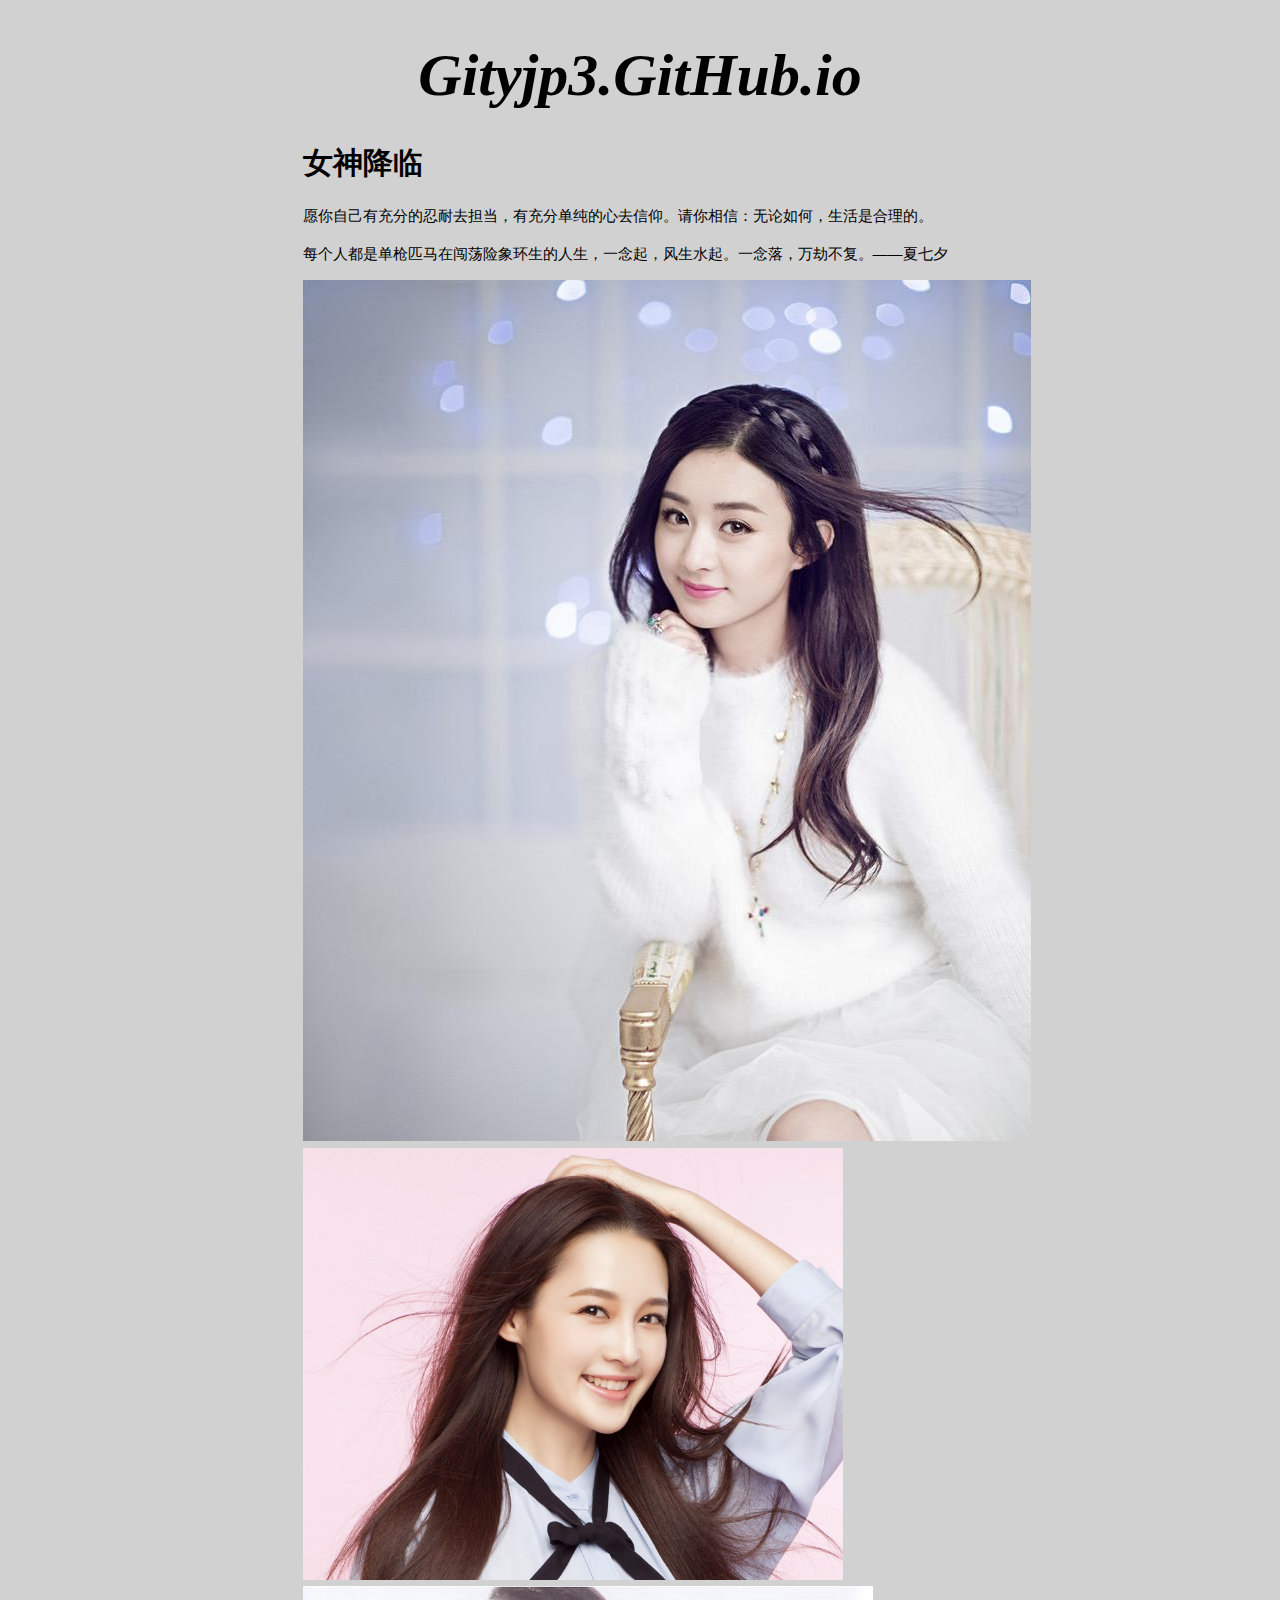
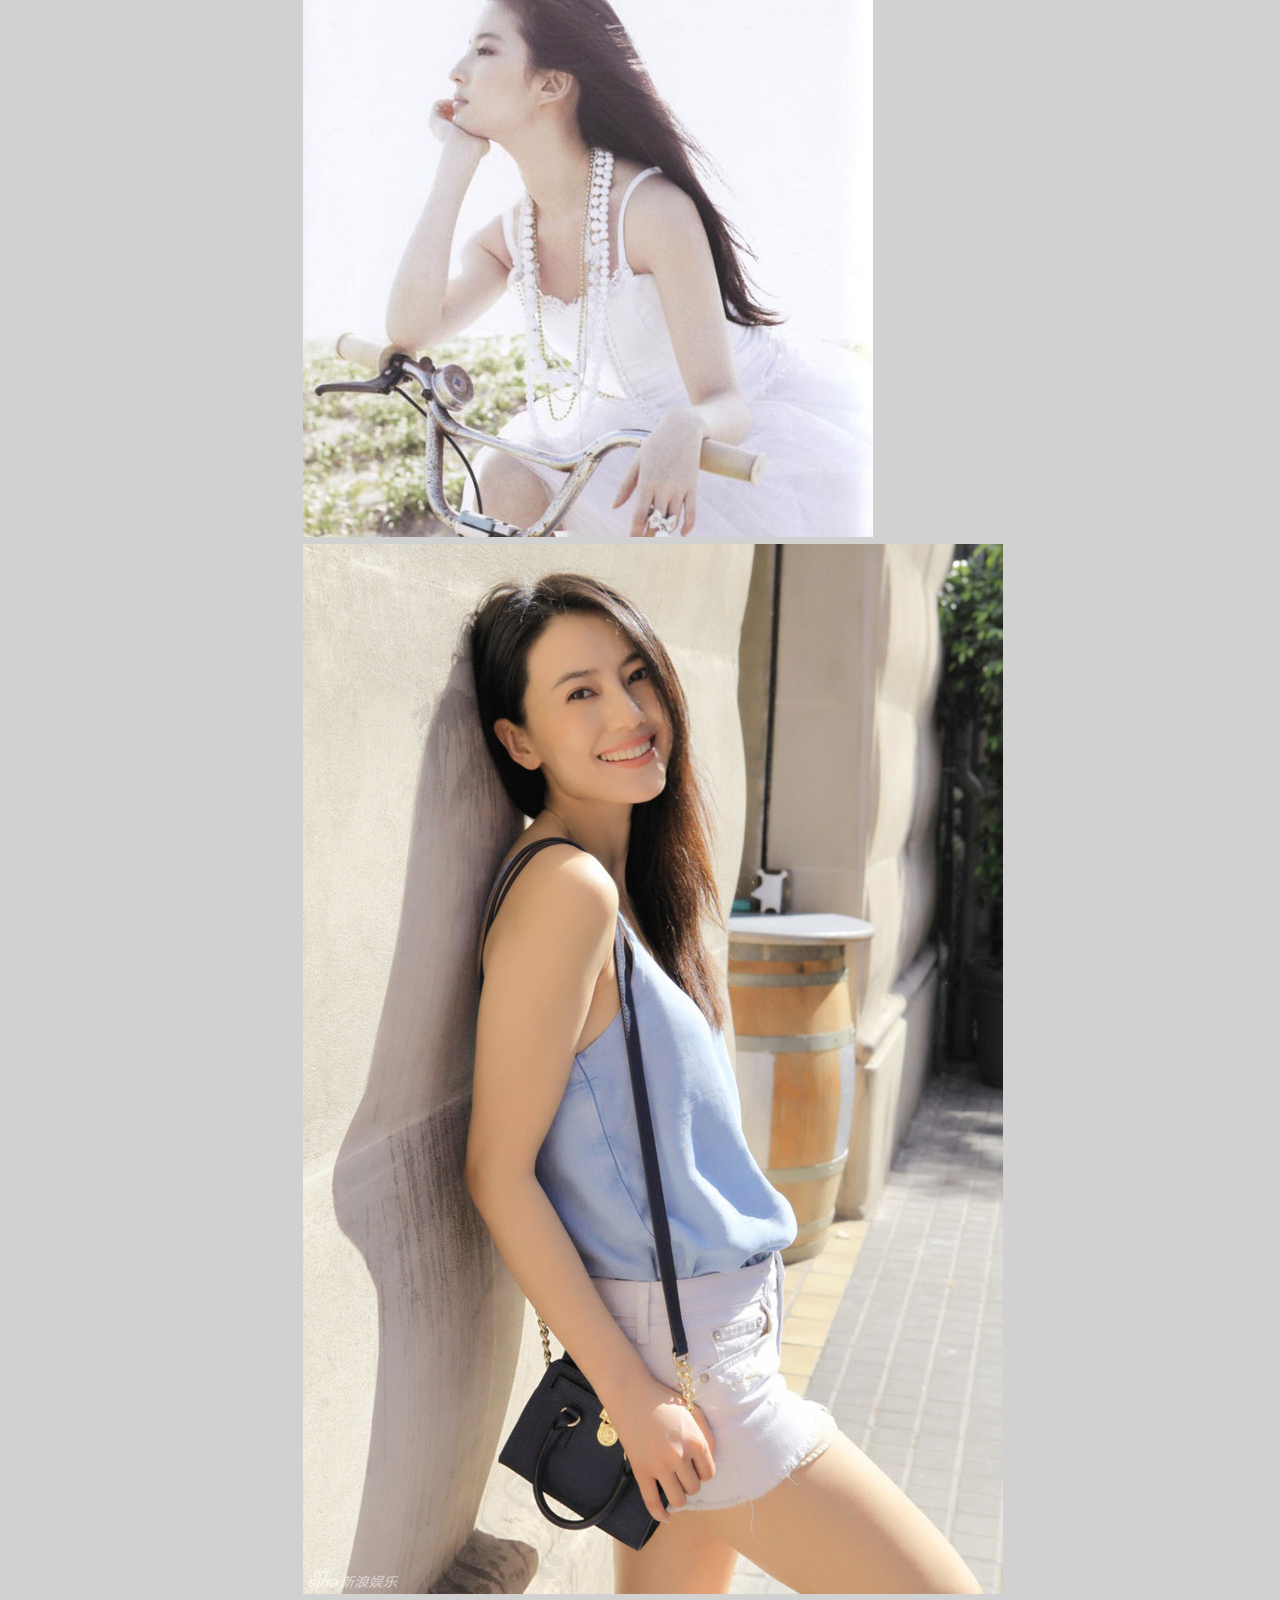
==== index.html @ 1a79d9a4 "index.html" ====
﻿<!doctype html>
<!-- The Time Machine GitHub pages theme was designed and developed by Jon Rohan, on Feb 7, 2012. -->
<!-- Follow him for fun. http://twitter.com/jonrohan. Tail his code on https://github.com/jonrohan -->
<html>
<head>
  <meta charset="utf-8">
  <meta http-equiv="X-UA-Compatible" content="IE=edge,chrome=1">

  <link rel="stylesheet" href="stylesheets/stylesheet.css" media="screen">
  <link rel="stylesheet" href="stylesheets/github-dark.css">
  <script type="text/javascript" src="https://ajax.googleapis.com/ajax/libs/jquery/1.7.1/jquery.min.js"></script>
  <script type="text/javascript" src="javascripts/script.js"></script>

  <title>YLi星光</title>
  <meta name="description" content="this is my first git blog!">

  <meta name="viewport" content="width=device-width,initial-scale=1">

</head>

<body>

  <div class="wrapper">
    <header>
      <h1 class="title">Gityjp3.GitHub.io</h1>
    </header>
    <h1>女神降临</h1>
    <p>愿你自己有充分的忍耐去担当，有充分单纯的心去信仰。请你相信：无论如何，生活是合理的。</p>
      <p>每个人都是单枪匹马在闯荡险象环生的人生，一念起，风生水起。一念落，万劫不复。——夏七夕   </p>
<img src="images/beauty.jpg" alt="" />
<img src="images/beauty1.jpeg" alt="" style="width:80%;height: 80%"/>
<img src="images/beauty2.jpg" alt="" />
<img src="images/beauty3.jpeg" alt="" />
  
</body>
</html>
---- stylesheets/stylesheet.css ----
/*! normalize.css v3.0.0 | MIT License | git.io/normalize */

/**
 * 1. Set default font family to sans-serif.
 * 2. Prevent iOS text size adjust after orientation change, without disabling
 *    user zoom.
 */

html {
  font-family: sans-serif; /* 1 */
  -ms-text-size-adjust: 100%; /* 2 */
  -webkit-text-size-adjust: 100%; /* 2 */
}

/**
 * Remove default margin.
 */

body {
  margin: 0;
}

/* HTML5 display definitions
   ========================================================================== */

/**
 * Correct `block` display not defined for any HTML5 element in IE 8/9.
 * Correct `block` display not defined for `details` or `summary` in IE 10/11 and Firefox.
 * Correct `block` display not defined for `main` in IE 11.
 */

article,
aside,
details,
figcaption,
figure,
footer,
header,
hgroup,
main,
nav,
section,
summary {
  display: block;
}

/**
 * 1. Correct `inline-block` display not defined in IE 8/9.
 * 2. Normalize vertical alignment of `progress` in Chrome, Firefox, and Opera.
 */

audio,
canvas,
progress,
video {
  display: inline-block; /* 1 */
  vertical-align: baseline; /* 2 */
}

/**
 * Prevent modern browsers from displaying `audio` without controls.
 * Remove excess height in iOS 5 devices.
 */

audio:not([controls]) {
  display: none;
  height: 0;
}

/**
 * Address `[hidden]` styling not present in IE 8/9/10.
 * Hide the `template` element in IE 8/9/11, Safari, and Firefox < 22.
 */

[hidden],
template {
  display: none;
}

/* Links
   ========================================================================== */

/**
 * Remove the gray background color from active links in IE 10.
 */

a {
  background: transparent;
}

/**
 * Improve readability when focused and also mouse hovered in all browsers.
 */

a:active,
a:hover {
  outline: 0;
}

/* Text-level semantics
   ========================================================================== */

/**
 * Address styling not present in IE 8/9/10/11, Safari, and Chrome.
 */

abbr[title] {
  border-bottom: 1px dotted;
}

/**
 * Address style set to `bolder` in Firefox 4+, Safari, and Chrome.
 */

b,
strong {
  font-weight: bold;
}

/**
 * Address styling not present in Safari and Chrome.
 */

dfn {
  font-style: italic;
}

/**
 * Address variable `h1` font-size and margin within `section` and `article`
 * contexts in Firefox 4+, Safari, and Chrome.
 */

h1 {
  font-size: 2em;
  margin: 0.67em 0;
}

/**
 * Address styling not present in IE 8/9.
 */

mark {
  background: #ff0;
  color: #000;
}

/**
 * Address inconsistent and variable font size in all browsers.
 */

small {
  font-size: 80%;
}

/**
 * Prevent `sub` and `sup` affecting `line-height` in all browsers.
 */

sub,
sup {
  font-size: 75%;
  line-height: 0;
  position: relative;
  vertical-align: baseline;
}

sup {
  top: -0.5em;
}

sub {
  bottom: -0.25em;
}

/* Embedded content
   ========================================================================== */

/**
 * Remove border when inside `a` element in IE 8/9/10.
 */

img {
  border: 0;
}

/**
 * Correct overflow not hidden in IE 9/10/11.
 */

svg:not(:root) {
  overflow: hidden;
}

/* Grouping content
   ========================================================================== */

/**
 * Address margin not present in IE 8/9 and Safari.
 */

figure {
  margin: 1em 40px;
}

/**
 * Address differences between Firefox and other browsers.
 */

hr {
  -moz-box-sizing: content-box;
  box-sizing: content-box;
  height: 0;
}

/**
 * Contain overflow in all browsers.
 */

pre {
  overflow: auto;
}

/**
 * Address odd `em`-unit font size rendering in all browsers.
 */

code,
kbd,
pre,
samp {
  font-family: monospace, monospace;
  font-size: 1em;
}

/* Forms
   ========================================================================== */

/**
 * Known limitation: by default, Chrome and Safari on OS X allow very limited
 * styling of `select`, unless a `border` property is set.
 */

/**
 * 1. Correct color not being inherited.
 *    Known issue: affects color of disabled elements.
 * 2. Correct font properties not being inherited.
 * 3. Address margins set differently in Firefox 4+, Safari, and Chrome.
 */

button,
input,
optgroup,
select,
textarea {
  color: inherit; /* 1 */
  font: inherit; /* 2 */
  margin: 0; /* 3 */
}

/**
 * Address `overflow` set to `hidden` in IE 8/9/10/11.
 */

button {
  overflow: visible;
}

/**
 * Address inconsistent `text-transform` inheritance for `button` and `select`.
 * All other form control elements do not inherit `text-transform` values.
 * Correct `button` style inheritance in Firefox, IE 8/9/10/11, and Opera.
 * Correct `select` style inheritance in Firefox.
 */

button,
select {
  text-transform: none;
}

/**
 * 1. Avoid the WebKit bug in Android 4.0.* where (2) destroys native `audio`
 *    and `video` controls.
 * 2. Correct inability to style clickable `input` types in iOS.
 * 3. Improve usability and consistency of cursor style between image-type
 *    `input` and others.
 */

button,
html input[type="button"], /* 1 */
input[type="reset"],
input[type="submit"] {
  -webkit-appearance: button; /* 2 */
  cursor: pointer; /* 3 */
}

/**
 * Re-set default cursor for disabled elements.
 */

button[disabled],
html input[disabled] {
  cursor: default;
}

/**
 * Remove inner padding and border in Firefox 4+.
 */

button::-moz-focus-inner,
input::-moz-focus-inner {
  border: 0;
  padding: 0;
}

/**
 * Address Firefox 4+ setting `line-height` on `input` using `!important` in
 * the UA stylesheet.
 */

input {
  line-height: normal;
}

/**
 * It's recommended that you don't attempt to style these elements.
 * Firefox's implementation doesn't respect box-sizing, padding, or width.
 *
 * 1. Address box sizing set to `content-box` in IE 8/9/10.
 * 2. Remove excess padding in IE 8/9/10.
 */

input[type="checkbox"],
input[type="radio"] {
  box-sizing: border-box; /* 1 */
  padding: 0; /* 2 */
}

/**
 * Fix the cursor style for Chrome's increment/decrement buttons. For certain
 * `font-size` values of the `input`, it causes the cursor style of the
 * decrement button to change from `default` to `text`.
 */

input[type="number"]::-webkit-inner-spin-button,
input[type="number"]::-webkit-outer-spin-button {
  height: auto;
}

/**
 * 1. Address `appearance` set to `searchfield` in Safari and Chrome.
 * 2. Address `box-sizing` set to `border-box` in Safari and Chrome
 *    (include `-moz` to future-proof).
 */

input[type="search"] {
  -webkit-appearance: textfield; /* 1 */
  -moz-box-sizing: content-box;
  -webkit-box-sizing: content-box; /* 2 */
  box-sizing: content-box;
}

/**
 * Remove inner padding and search cancel button in Safari and Chrome on OS X.
 * Safari (but not Chrome) clips the cancel button when the search input has
 * padding (and `textfield` appearance).
 */

input[type="search"]::-webkit-search-cancel-button,
input[type="search"]::-webkit-search-decoration {
  -webkit-appearance: none;
}

/**
 * Define consistent border, margin, and padding.
 */

fieldset {
  border: 1px solid #c0c0c0;
  margin: 0 2px;
  padding: 0.35em 0.625em 0.75em;
}

/**
 * 1. Correct `color` not being inherited in IE 8/9/10/11.
 * 2. Remove padding so people aren't caught out if they zero out fieldsets.
 */

legend {
  border: 0; /* 1 */
  padding: 0; /* 2 */
}

/**
 * Remove default vertical scrollbar in IE 8/9/10/11.
 */

textarea {
  overflow: auto;
}

/**
 * Don't inherit the `font-weight` (applied by a rule above).
 * NOTE: the default cannot safely be changed in Chrome and Safari on OS X.
 */

optgroup {
  font-weight: bold;
}

/* Tables
   ========================================================================== */

/**
 * Remove most spacing between table cells.
 */

table {
  border-collapse: collapse;
  border-spacing: 0;
}

td,
th {
  padding: 0;
}


/* Style */

body {
  font-size: 15px;
  font-family: Arial, Arial, Helvetica, sans-serif;
  line-height: 1.5;
  background: #D1D1D1;
}

a {
  color: #63a52a;
  text-decoration: none;
  transition: opacity ease-in-out 0.3s;
  -webkit-transition: opacity ease-in-out 0.3s;  /* Safari <=6.1, Android <= 4.3 */
}

a:hover {
  text-decoration: underline;
  color: #90D355;
}

h1.title {
  margin: 30px 20px 10px;
  font-size: 60px;
  font-weight: bold;
  font-style: italic;
  font-family:Georgia, serif;
  text-align: center;
}

.wrapper {
  width: 675px;
  margin: 0 auto;
}

#container {
  border: 1px solid #2a2a2a;
  background: #ddd url(../images/pattern.png);
  box-shadow: 0 0 5px #b1b1b1;
}

p.tagline {
  padding: 20px 20px 0;
  color: #fff;
  font-size: 17px;
}

#main {
  margin-top: 20px;
  padding: 0 20px 90px;
  background-color: #fff;
}

.download-bar {
  background: #222;
  border: 5px solid #444;
  padding: 10px;
  margin: 0 -35px 20px;
  position: relative;
}

.download-bar .inner {
  overflow: hidden;
}

.download-bar .watch-fork iframe {
  display: block;
  float: left;
  border-right: 1px solid #ddd;
  padding-right: 5px;
}
.download-bar .watch-fork iframe.last {
  border-right: 0 none;
  padding-right: 0;
  padding-left: 5px;
  border-left: 1px solid #fff;
}
.download-bar .watch-fork {
  overflow: hidden;
  float: right;
  background-color: #eee;
  padding: 5px;
  border-radius: 3px;
}

.download-bar .blc {
  border: 10px solid black;
  border-color: transparent transparent black;
  width: 0;
  height: 0;
  display: block;
  position: absolute;
  bottom: -15px;
  left: 0;
  transform: rotate(45deg);
  -ms-transform: rotate(45deg);  /* IE9 */
  -webkit-transform: rotate(45deg); /* 2014 current */
}

.download-bar .trc {
  border: 10px solid black;
  border-color:  black transparent transparent;
  width: 0;
  height: 0;
  display: block;
  position: absolute;
  top: -15px;
  right: 0;
  transform: rotate(45deg);
  -ms-transform: rotate(45deg);  /* IE9 */
  -webkit-transform: rotate(45deg); /* 2014 current */
}

.download-bar .avatar {
  border: 1px solid black;
  display: block;
  padding: 4px;
  float: left;
}

.download-bar .avatar img {
  display: block;
}

.download-bar a.code {
  background: transparent url(../images/code.png) no-repeat 0 2px;
  padding-left: 35px;
  margin-top: 8px;
  display: block;
  float: left;
  text-indent: 0;
  width: auto;
  height: auto;
  opacity: 1;
  filter:alpha(opacity=100);  /* IE 5-7 */
}

.current-section {
  position: fixed;
  top: 0;
  left: 50%;
  width: 693px;
  margin-left: -352px;
  background: #222;
  border: 5px solid #444;
  color: #fff;
  opacity: 0;
  visibility: hidden;
  transition: opacity ease-in-out 0.3s;
  -webkit-transition: opacity ease-in-out 0.3s;  /* Safari <=6.1, Android <= 4.3 */
}

.current-section p {
  padding: 5px 27px;
  font-size: 24px;
  font-weight: bold;
}

.current-section a {
  float: right;
  text-indent: -10000px;
  background: transparent url(../images/top.png) no-repeat 0 0;
  width: 20px;
  height: 20px;
  opacity: 0.8;
  margin-right: 12px;
  margin-top: 12px;
  opacity: 0.8;
  filter:alpha(opacity=80);  /* IE 5-7 */
  transition: opacity ease-in-out 0.3s;
  -webkit-transition: opacity ease-in-out 0.3s;  /* Safari <=6.1, Android <= 4.3 */
}

.current-section a:hover {
  opacity: 1;
  filter:alpha(opacity=100);  /* IE 5-7 */
}

.current-section a.zip {
  margin-right: 8px;
}

a.zip,
a.zip span {
  background: transparent url(../images/zip.png) no-repeat 0 0;
  width: 30px;
  height: 21px;
  display: inline-block;
  text-indent: -10000px;
  opacity: 0.8;
  filter:alpha(opacity=80);  /* IE 5-7 */
  transition: opacity ease-in-out 0.3s;
  -webkit-transition: opacity ease-in-out 0.3s;  /* Safari <=6.1, Android <= 4.3 */
}

a.tar,
a.tar span {
  background: transparent url(../images/tar.png) no-repeat 0 0;
  width: 30px;
  height: 21px;
  display: inline-block;
  text-indent: -10000px;
  opacity: 0.8;
  filter:alpha(opacity=80);  /* IE 5-7 */
  transition: opacity ease-in-out 0.3s;
  -webkit-transition: opacity ease-in-out 0.3s;  /* Safari <=6.1, Android <= 4.3 */
}

a.code {
  background: transparent url(../images/code.png) no-repeat 0 2px;
  width: 30px;
  height: 21px;
  display: block;
  display: inline-block;
  text-indent: -10000px;
  opacity: 0.8;
  filter:alpha(opacity=80);  /* IE 5-7 */
  transition: opacity ease-in-out 0.3s;
  -webkit-transition: opacity ease-in-out 0.3s;  /* Safari <=6.1, Android <= 4.3 */
}

a.zip:hover,
a.tar:hover,
a.code:hover {
  opacity: 1;
  filter:alpha(opacity=100);
}

a.download-button {
  border: 1px solid black;
  border-radius: 3px;
  display: inline-block;
  text-indent: 0!important;
  width: auto;
  float: right;
  background: #999; /* for non-css3 browsers */
  filter: progid:DXImageTransform.Microsoft.gradient(startColorstr='#37ADD4', endColorstr='#1B657E'); /* IE <= 9 */
  background: -webkit-gradient(linear, left top, left bottom, from(#37ADD4), to(#1B657E)); /* ancient webkit browsers */
  background: -webkit-linear-gradient(top,  #37ADD4,  #1B657E);  /* Safari <=6.1, Android <= 4.3 */
  background: linear-gradient(to bottom,  #37ADD4,  #1B657E);
  height: auto;
  margin-left: 10px;
}

a.download-button span {
  background-position: 10px 5px;
  width: auto;
  height: auto;
  padding: 5px 10px;
  padding-left: 45px;
  display: inline-block;
  text-indent: 0!important;
  color: #fff;
}

footer {
  margin-bottom: 60px;
  padding-bottom: 60px;
}

footer .owner {
  background: #222;
  border: 5px solid #444;
  padding: 5px 15px;
  margin: -67px -10px 35px;
  color: #d6d6d6;
}

footer .creds small {
  float: right;
  font-size: 10px;
  text-align: right;
  margin-left: 15px;
}

footer .owner .avatar {
  background-color: #666;
  display: block;
  margin: -19px 10px 0 0;
  width: 60px;
  float: left;
}

footer .owner img {
  display: block;
  border: 1px solid #2a2a2a;
  margin: 5px;
}

footer .owner p {
  font-family:Georgia, serif;
}

footer .owner p a {
  font-size: 16px;
  font-style: italic;
}

/* Markdown */
.markdown-body h1,
.markdown-body h2,
.markdown-body h3,
.markdown-body h4,
.markdown-body h5,
.markdown-body h6,
.markdown-body p,
.markdown-body pre,
.markdown-body ul,
.markdown-body ol,
.markdown-body dl,
.markdown-body table,
.markdown-body blockquote {
  margin-bottom: 20px;
}

.markdown-body h1,
.markdown-body h2,
.markdown-body h3,
.markdown-body h4,
.markdown-body h5,
.markdown-body h6 {
  font-weight: bold;
}

.markdown-body h1 {
  font-size: 28px;
}

.markdown-body h2 {
  font-size: 24px;
  color: #557398;
}

.markdown-body h3 {
  font-size: 20px;
}

.markdown-body h4 {
  font-size: 18px;
}

.markdown-body h5 {
  font-size: 16px;
}

.markdown-body pre {
  padding: 10px 70px 10px 0;
  margin-left: -20px;
  margin-right: -20px;
  font-family: 'Monaco', 'Lucida Console', monospace;
  font-size: 13px;
  line-height: 20px;
  box-shadow: inset 0 0 5px #000;
  word-wrap: break-word;
  background-color:#3b3b3b;
  color: #d6d6d6;
}

.markdown-body pre.lines {
  font-size: 12px;
  margin:0 10px 0 -20px;
  padding: 10px;
  float:  left;
  display: block;
  text-align: right;
  box-shadow: none;
  background-color:#2a2a2a;
  color: #d6d6d6;
}

.markdown-body ul,
.markdown-body ol {
  padding-left: 30px;
}

.markdown-body ul {
  list-style-type: disc;
}

.markdown-body ol {
  list-style-type: decimal;
}

.markdown-body li,
.markdown-body li p,
.markdown-body dd,
.markdown-body dd p {
  margin-bottom: 10px;
}

.markdown-body li pre,
.markdown-body li pre.lines,
.markdown-body dd pre,
.markdown-body dd pre.lines {
  margin-left: -35px;
}

.markdown-body dt {
  font-weight: bold;
  font-style: italic;
}

.markdown-body dd {
  margin-left: 15px;
}

.markdown-body table {
  width: 673px;
  margin-left: -20px;
  margin-right: -20px;
}

.markdown-body tbody {
  border-top: 2px solid #557398;
  border-bottom: 2px solid #557398;
  background-color: #EBEFF4;
}

.markdown-body table td * {
  margin: 0;
}

.markdown-body td {
  border-right: 1px solid #557398;
  border-bottom: 1px solid #557398;
  padding: 5px;
}

.markdown-body td:first-child,
.markdown-body th:first-child {
  width: 30%;
  padding-left: 20px;
}

.markdown-body td:last-child {
  border-right: 0 none;
}

.markdown-body th {
  font-size: 18px;
  font-weight: bold;
  text-align: left;
  padding: 5px;
}

.markdown-body tt {
  background-color:#3b3b3b;
  color: #d6d6d6;
  padding: 2px 3px;
}

.markdown-body blockquote {
  font-style: italic;
  font-family:Georgia, serif;
  font-size: 17px;
  border-top: 3px solid #333;
  border-bottom: 3px solid #333;
  padding: 10px 20px;
  padding-left: 50px;
}

.markdown-body blockquote:before {
  font-style: italic;
  font-family: Georgia, serif;
  font-size: 90px;
  height: 90px;
  margin-left: -60px;
  margin-top: -25px;
  content: "‟";
  display: block;
  float: left;
}

.markdown-body img {
  max-width: 100%;
  box-sizing: border-box;
}

.highlight  { background: #ffffff; }
.highlight .c { color: #999988; font-style: italic } /* Comment */
.highlight .err { color: #a61717; background-color: #e3d2d2 } /* Error */
.highlight .k { font-weight: bold } /* Keyword */
.highlight .o { font-weight: bold } /* Operator */
.highlight .cm { color: #999988; font-style: italic } /* Comment.Multiline */
.highlight .cp { color: #999999; font-weight: bold } /* Comment.Preproc */
.highlight .c1 { color: #999988; font-style: italic } /* Comment.Single */
.highlight .cs { color: #999999; font-weight: bold; font-style: italic } /* Comment.Special */
.highlight .gd { color: #000000; background-color: #ffdddd } /* Generic.Deleted */
.highlight .gd .x { color: #000000; background-color: #ffaaaa } /* Generic.Deleted.Specific */
.highlight .ge { font-style: italic } /* Generic.Emph */
.highlight .gr { color: #aa0000 } /* Generic.Error */
.highlight .gh { color: #999999 } /* Generic.Heading */
.highlight .gi { color: #000000; background-color: #ddffdd } /* Generic.Inserted */
.highlight .gi .x { color: #000000; background-color: #aaffaa } /* Generic.Inserted.Specific */
.highlight .go { color: #888888 } /* Generic.Output */
.highlight .gp { color: #555555 } /* Generic.Prompt */
.highlight .gs { font-weight: bold } /* Generic.Strong */
.highlight .gu { color: #800080; font-weight: bold; } /* Generic.Subheading */
.highlight .gt { color: #aa0000 } /* Generic.Traceback */
.highlight .kc { font-weight: bold } /* Keyword.Constant */
.highlight .kd { font-weight: bold } /* Keyword.Declaration */
.highlight .kn { font-weight: bold } /* Keyword.Namespace */
.highlight .kp { font-weight: bold } /* Keyword.Pseudo */
.highlight .kr { font-weight: bold } /* Keyword.Reserved */
.highlight .kt { color: #445588; font-weight: bold } /* Keyword.Type */
.highlight .m { color: #009999 } /* Literal.Number */
.highlight .s { color: #d14 } /* Literal.String */
.highlight .na { color: #008080 } /* Name.Attribute */
.highlight .nb { color: #0086B3 } /* Name.Builtin */
.highlight .nc { color: #445588; font-weight: bold } /* Name.Class */
.highlight .no { color: #008080 } /* Name.Constant */
.highlight .ni { color: #800080 } /* Name.Entity */
.highlight .ne { color: #990000; font-weight: bold } /* Name.Exception */
.highlight .nf { color: #990000; font-weight: bold } /* Name.Function */
.highlight .nn { color: #555555 } /* Name.Namespace */
.highlight .nt { color: #000080 } /* Name.Tag */
.highlight .nv { color: #008080 } /* Name.Variable */
.highlight .ow { font-weight: bold } /* Operator.Word */
.highlight .w { color: #bbbbbb } /* Text.Whitespace */
.highlight .mf { color: #009999 } /* Literal.Number.Float */
.highlight .mh { color: #009999 } /* Literal.Number.Hex */
.highlight .mi { color: #009999 } /* Literal.Number.Integer */
.highlight .mo { color: #009999 } /* Literal.Number.Oct */
.highlight .sb { color: #d14 } /* Literal.String.Backtick */
.highlight .sc { color: #d14 } /* Literal.String.Char */
.highlight .sd { color: #d14 } /* Literal.String.Doc */
.highlight .s2 { color: #d14 } /* Literal.String.Double */
.highlight .se { color: #d14 } /* Literal.String.Escape */
.highlight .sh { color: #d14 } /* Literal.String.Heredoc */
.highlight .si { color: #d14 } /* Literal.String.Interpol */
.highlight .sx { color: #d14 } /* Literal.String.Other */
.highlight .sr { color: #009926 } /* Literal.String.Regex */
.highlight .s1 { color: #d14 } /* Literal.String.Single */
.highlight .ss { color: #990073 } /* Literal.String.Symbol */
.highlight .bp { color: #999999 } /* Name.Builtin.Pseudo */
.highlight .vc { color: #008080 } /* Name.Variable.Class */
.highlight .vg { color: #008080 } /* Name.Variable.Global */
.highlight .vi { color: #008080 } /* Name.Variable.Instance */
.highlight .il { color: #009999 } /* Literal.Number.Integer.Long */
---- stylesheets/github-dark.css ----
/*
The MIT License (MIT)

Copyright (c) 2016 GitHub, Inc.

Permission is hereby granted, free of charge, to any person obtaining a copy
of this software and associated documentation files (the "Software"), to deal
in the Software without restriction, including without limitation the rights
to use, copy, modify, merge, publish, distribute, sublicense, and/or sell
copies of the Software, and to permit persons to whom the Software is
furnished to do so, subject to the following conditions:

The above copyright notice and this permission notice shall be included in all
copies or substantial portions of the Software.

THE SOFTWARE IS PROVIDED "AS IS", WITHOUT WARRANTY OF ANY KIND, EXPRESS OR
IMPLIED, INCLUDING BUT NOT LIMITED TO THE WARRANTIES OF MERCHANTABILITY,
FITNESS FOR A PARTICULAR PURPOSE AND NONINFRINGEMENT. IN NO EVENT SHALL THE
AUTHORS OR COPYRIGHT HOLDERS BE LIABLE FOR ANY CLAIM, DAMAGES OR OTHER
LIABILITY, WHETHER IN AN ACTION OF CONTRACT, TORT OR OTHERWISE, ARISING FROM,
OUT OF OR IN CONNECTION WITH THE SOFTWARE OR THE USE OR OTHER DEALINGS IN THE
SOFTWARE.

*/

.pl-c /* comment */ {
  color: #969896;
}

.pl-c1 /* constant, variable.other.constant, support, meta.property-name, support.constant, support.variable, meta.module-reference, markup.raw, meta.diff.header */,
.pl-s .pl-v /* string variable */ {
  color: #0099cd;
}

.pl-e /* entity */,
.pl-en /* entity.name */ {
  color: #9774cb;
}

.pl-smi /* variable.parameter.function, storage.modifier.package, storage.modifier.import, storage.type.java, variable.other */,
.pl-s .pl-s1 /* string source */ {
  color: #ddd;
}

.pl-ent /* entity.name.tag */ {
  color: #7bcc72;
}

.pl-k /* keyword, storage, storage.type */ {
  color: #cc2372;
}

.pl-s /* string */,
.pl-pds /* punctuation.definition.string, string.regexp.character-class */,
.pl-s .pl-pse .pl-s1 /* string punctuation.section.embedded source */,
.pl-sr /* string.regexp */,
.pl-sr .pl-cce /* string.regexp constant.character.escape */,
.pl-sr .pl-sre /* string.regexp source.ruby.embedded */,
.pl-sr .pl-sra /* string.regexp string.regexp.arbitrary-repitition */ {
  color: #3c66e2;
}

.pl-v /* variable */ {
  color: #fb8764;
}

.pl-id /* invalid.deprecated */ {
  color: #e63525;
}

.pl-ii /* invalid.illegal */ {
  color: #f8f8f8;
  background-color: #e63525;
}

.pl-sr .pl-cce /* string.regexp constant.character.escape */ {
  font-weight: bold;
  color: #7bcc72;
}

.pl-ml /* markup.list */ {
  color: #c26b2b;
}

.pl-mh /* markup.heading */,
.pl-mh .pl-en /* markup.heading entity.name */,
.pl-ms /* meta.separator */ {
  font-weight: bold;
  color: #264ec5;
}

.pl-mq /* markup.quote */ {
  color: #00acac;
}

.pl-mi /* markup.italic */ {
  font-style: italic;
  color: #ddd;
}

.pl-mb /* markup.bold */ {
  font-weight: bold;
  color: #ddd;
}

.pl-md /* markup.deleted, meta.diff.header.from-file */ {
  color: #bd2c00;
  background-color: #ffecec;
}

.pl-mi1 /* markup.inserted, meta.diff.header.to-file */ {
  color: #55a532;
  background-color: #eaffea;
}

.pl-mdr /* meta.diff.range */ {
  font-weight: bold;
  color: #9774cb;
}

.pl-mo /* meta.output */ {
  color: #264ec5;
}
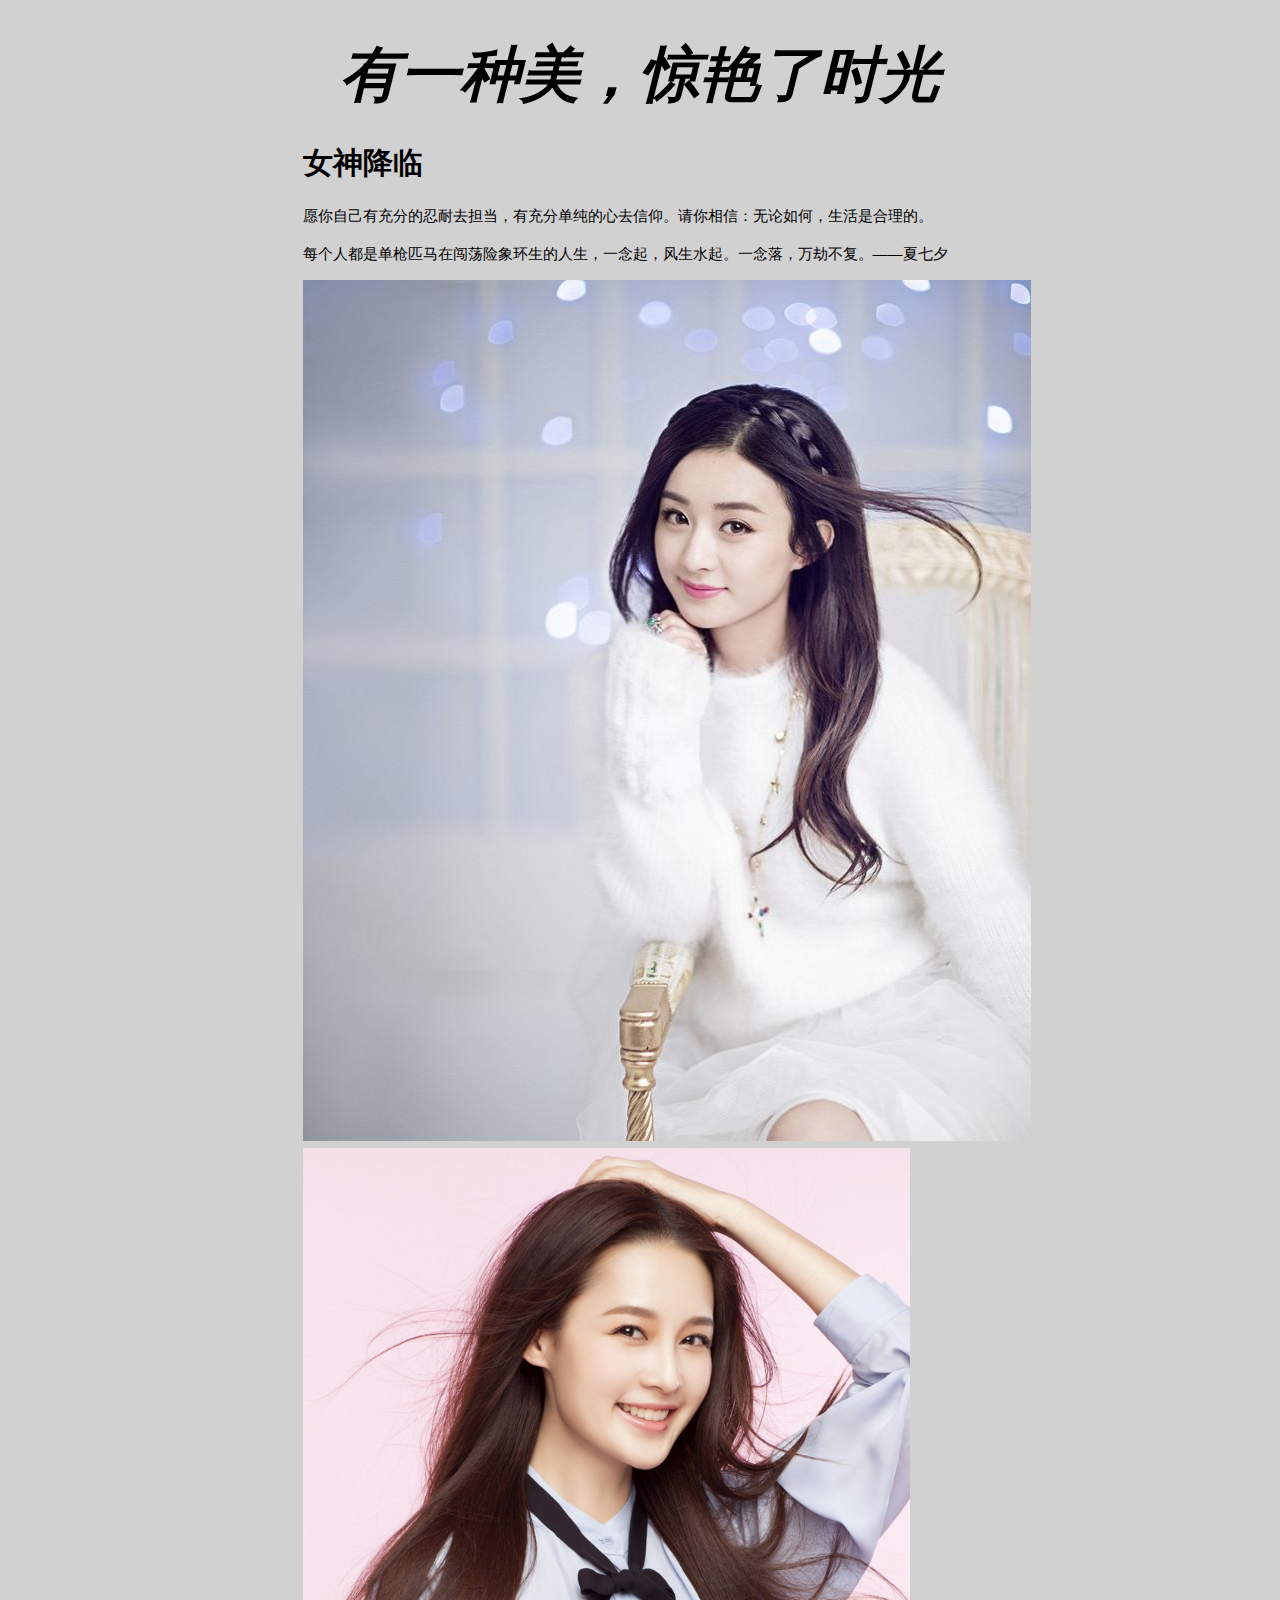
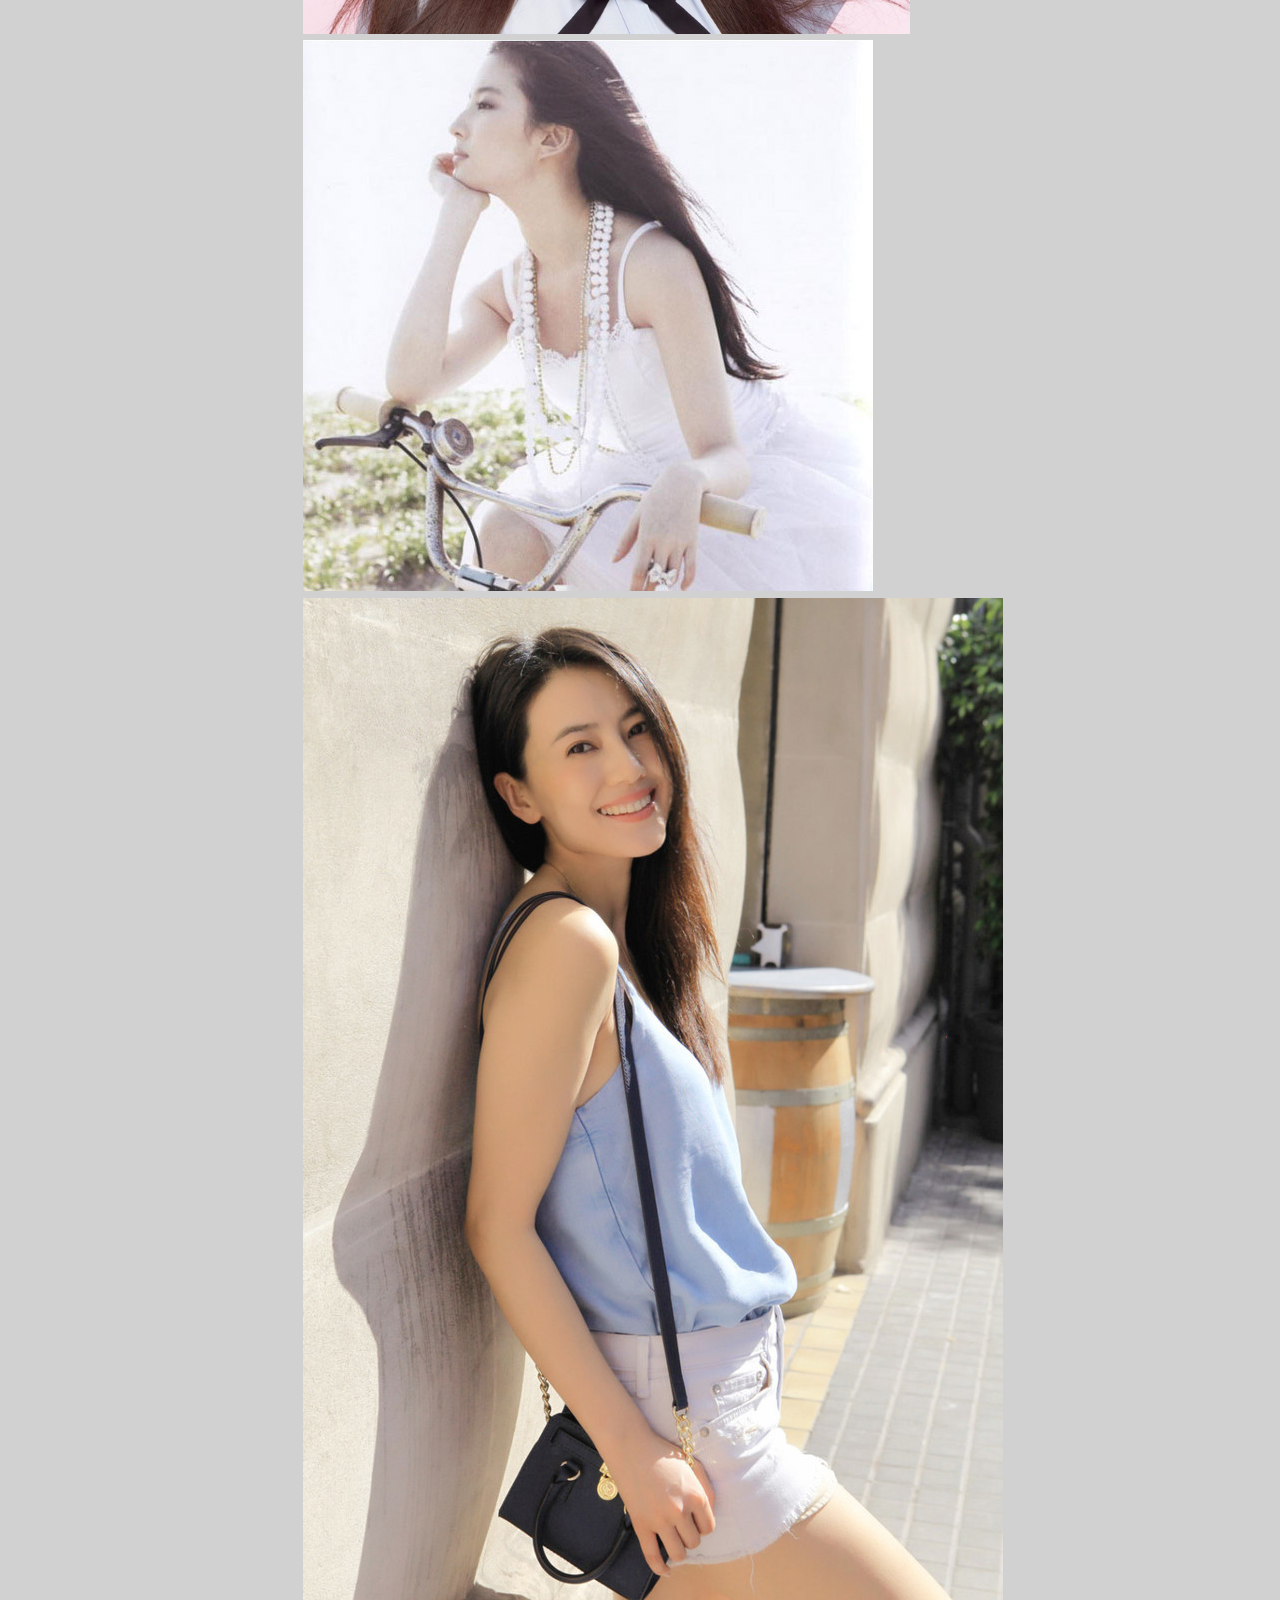
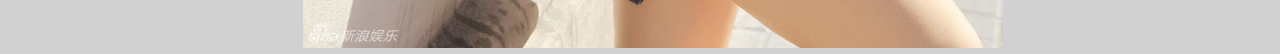
==== commit 475fb846: "index.html" ====
--- a/index.html
+++ b/index.html
@@ -22,13 +22,13 @@
 
   <div class="wrapper">
     <header>
-      <h1 class="title">Gityjp3.GitHub.io</h1>
+      <h1 class="title">有一种美，惊艳了时光</h1>
     </header>
     <h1>女神降临</h1>
     <p>愿你自己有充分的忍耐去担当，有充分单纯的心去信仰。请你相信：无论如何，生活是合理的。</p>
       <p>每个人都是单枪匹马在闯荡险象环生的人生，一念起，风生水起。一念落，万劫不复。——夏七夕   </p>
 <img src="images/beauty.jpg" alt="" />
-<img src="images/beauty1.jpeg" alt="" style="width:80%;height: 80%"/>
+<img src="images/beauty1.jpeg" alt="" style="width:90%;height: 90%"/>
 <img src="images/beauty2.jpg" alt="" />
 <img src="images/beauty3.jpeg" alt="" />
   
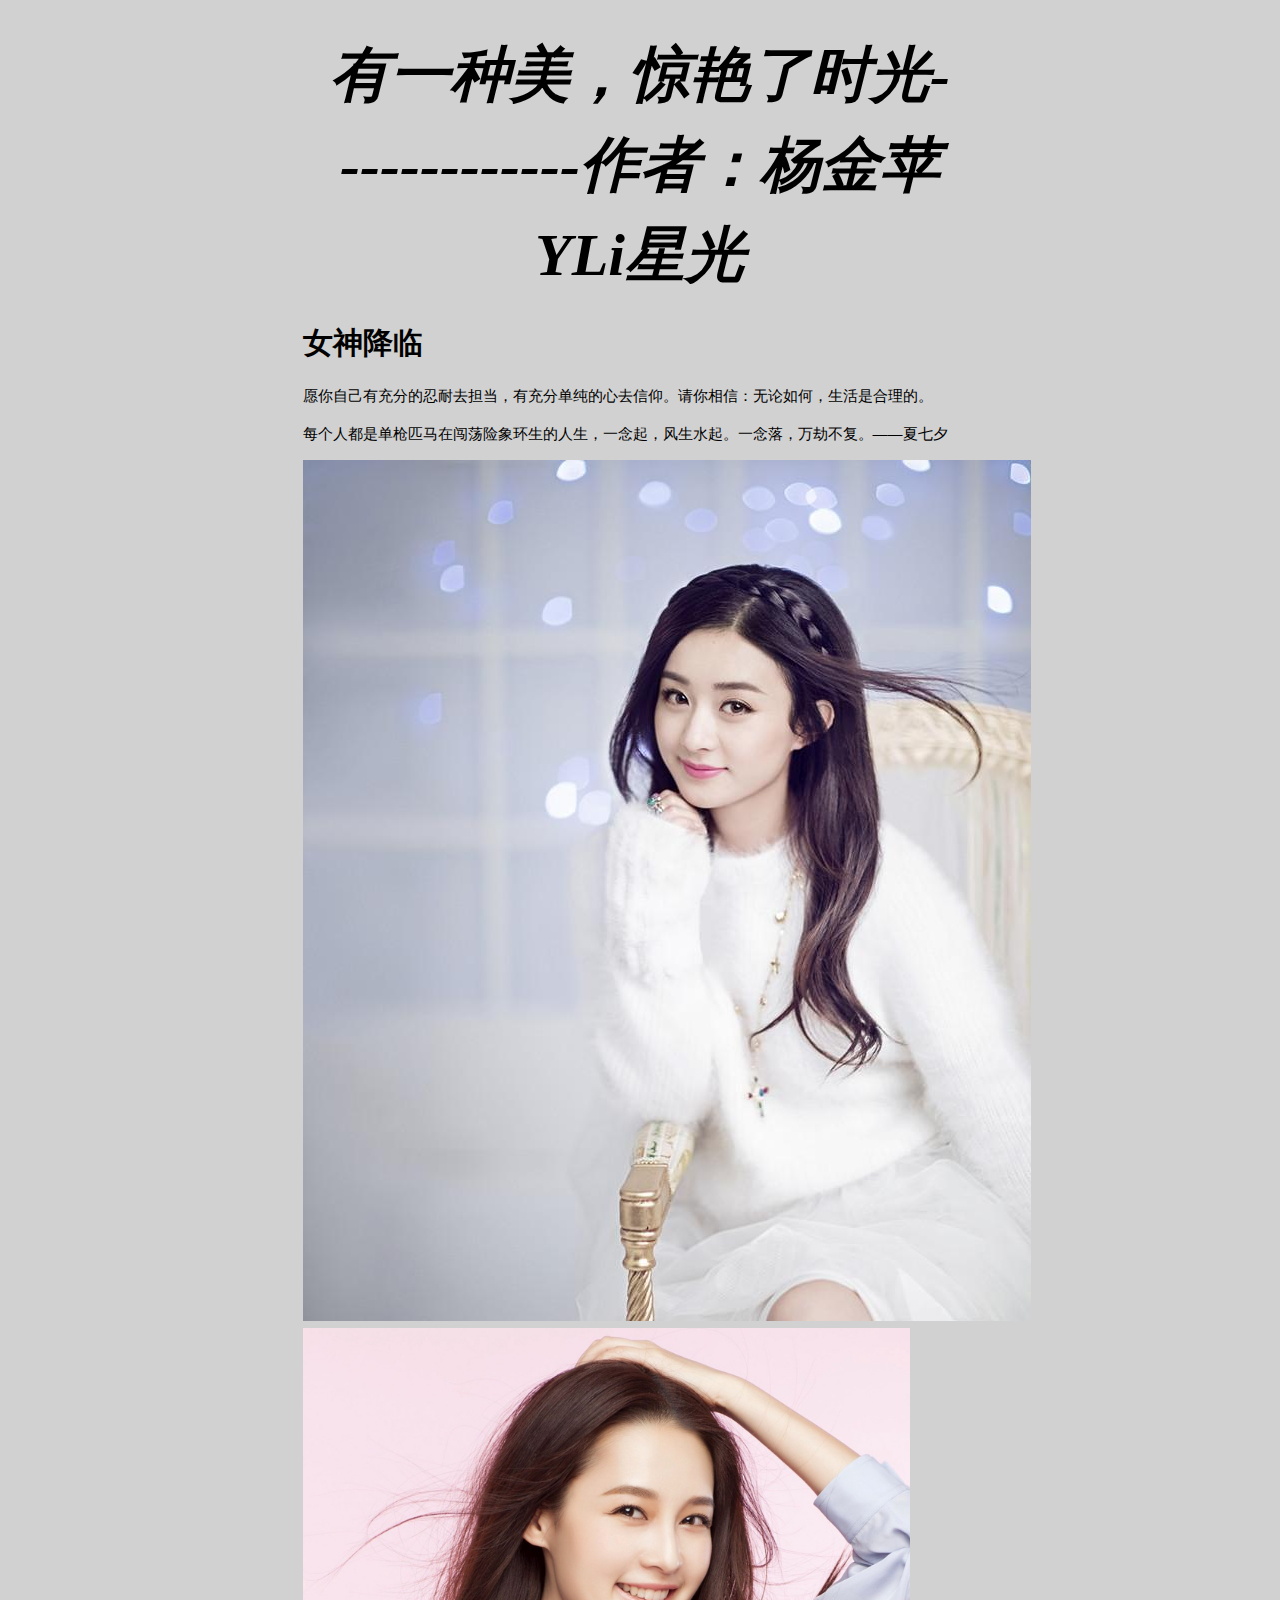
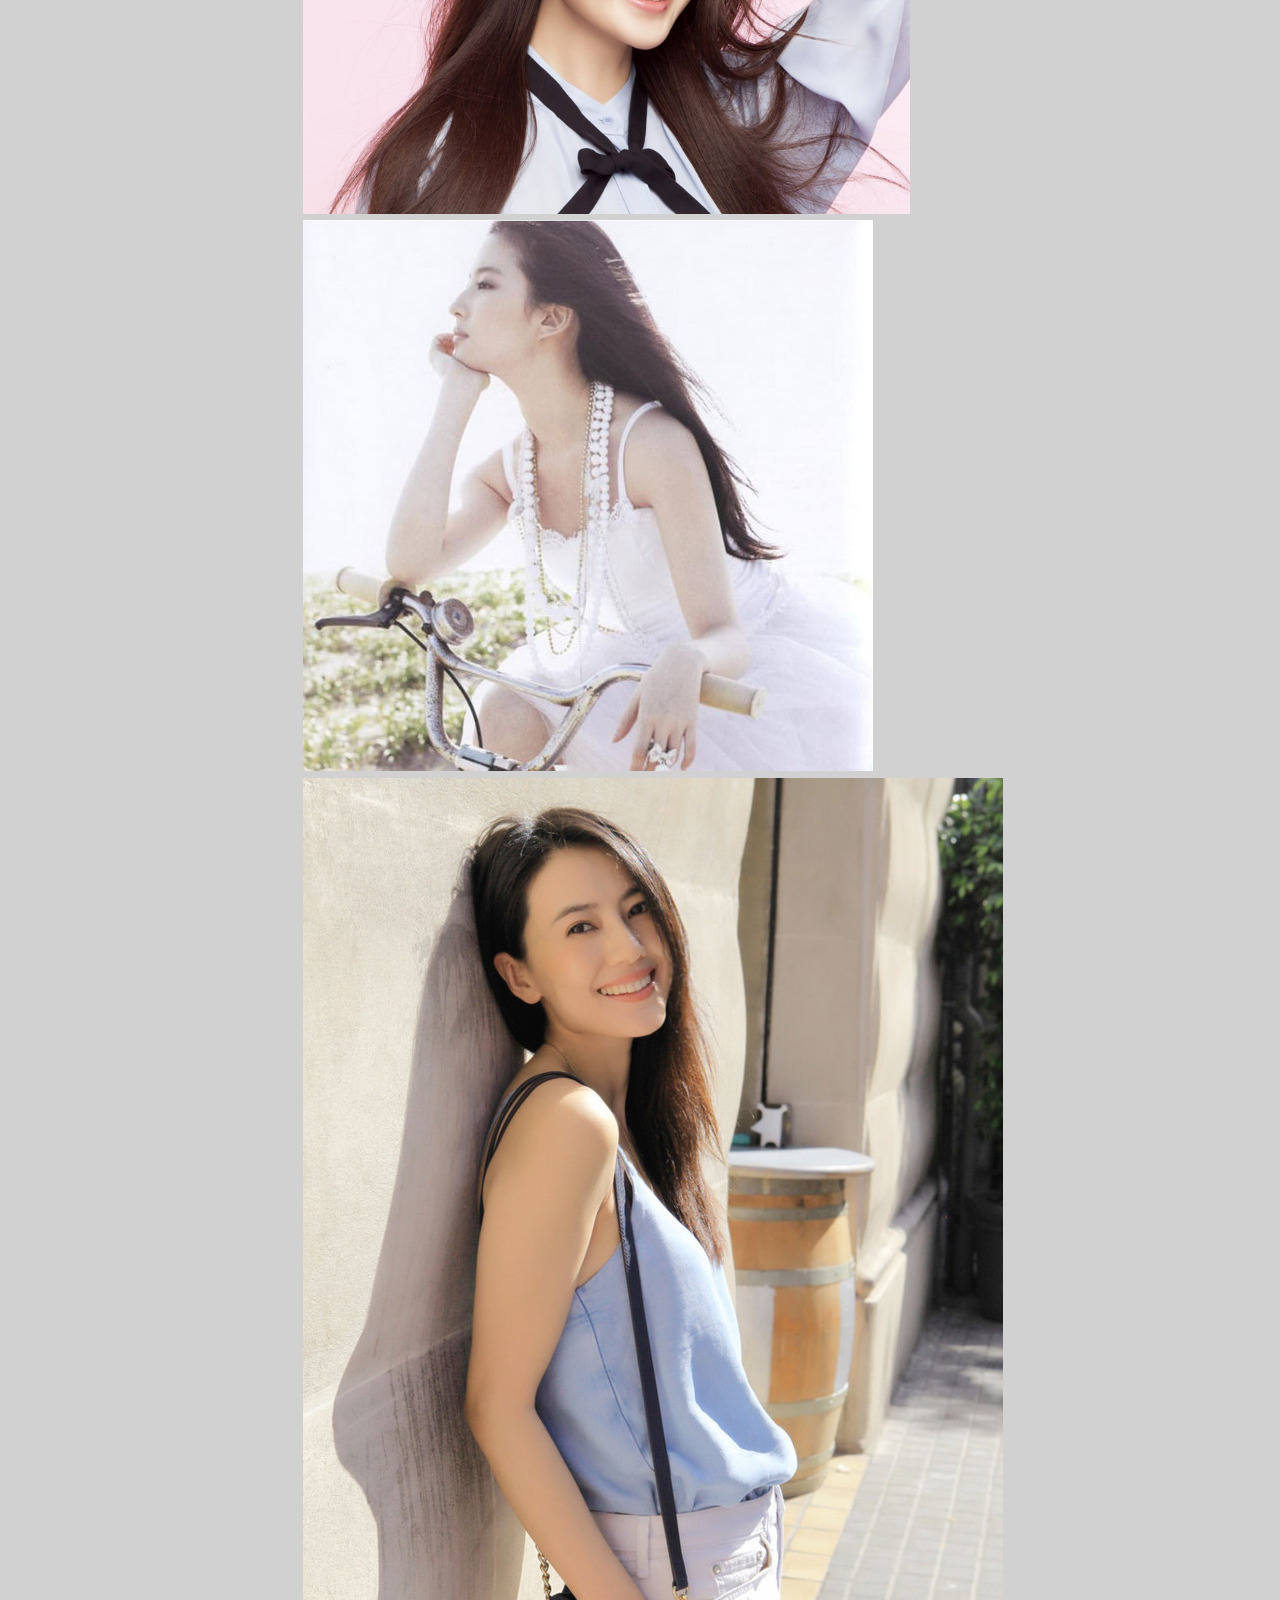
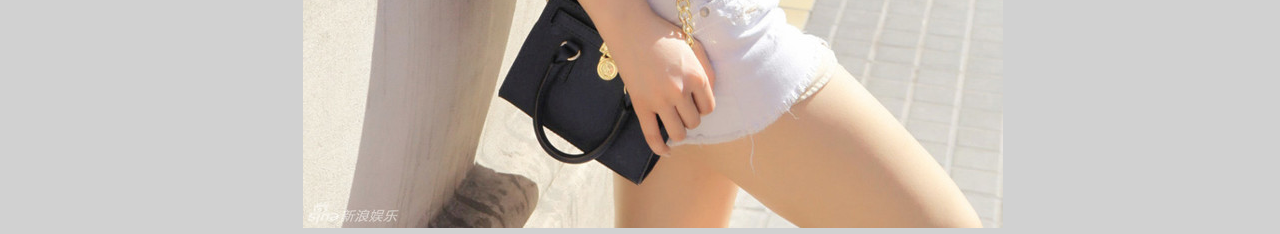
==== commit 7f8f29f4: "洋洋洋" ====
--- a/index.html
+++ b/index.html
@@ -11,7 +11,7 @@
   <script type="text/javascript" src="https://ajax.googleapis.com/ajax/libs/jquery/1.7.1/jquery.min.js"></script>
   <script type="text/javascript" src="javascripts/script.js"></script>
 
-  <title>YLi星光</title>
+  <title>YLi星光-杨金苹</title>
   <meta name="description" content="this is my first git blog!">
 
   <meta name="viewport" content="width=device-width,initial-scale=1">
@@ -22,7 +22,7 @@
 
   <div class="wrapper">
     <header>
-      <h1 class="title">有一种美，惊艳了时光</h1>
+      <h1 class="title">有一种美，惊艳了时光-------------作者：杨金苹YLi星光</h1>
     </header>
     <h1>女神降临</h1>
     <p>愿你自己有充分的忍耐去担当，有充分单纯的心去信仰。请你相信：无论如何，生活是合理的。</p>
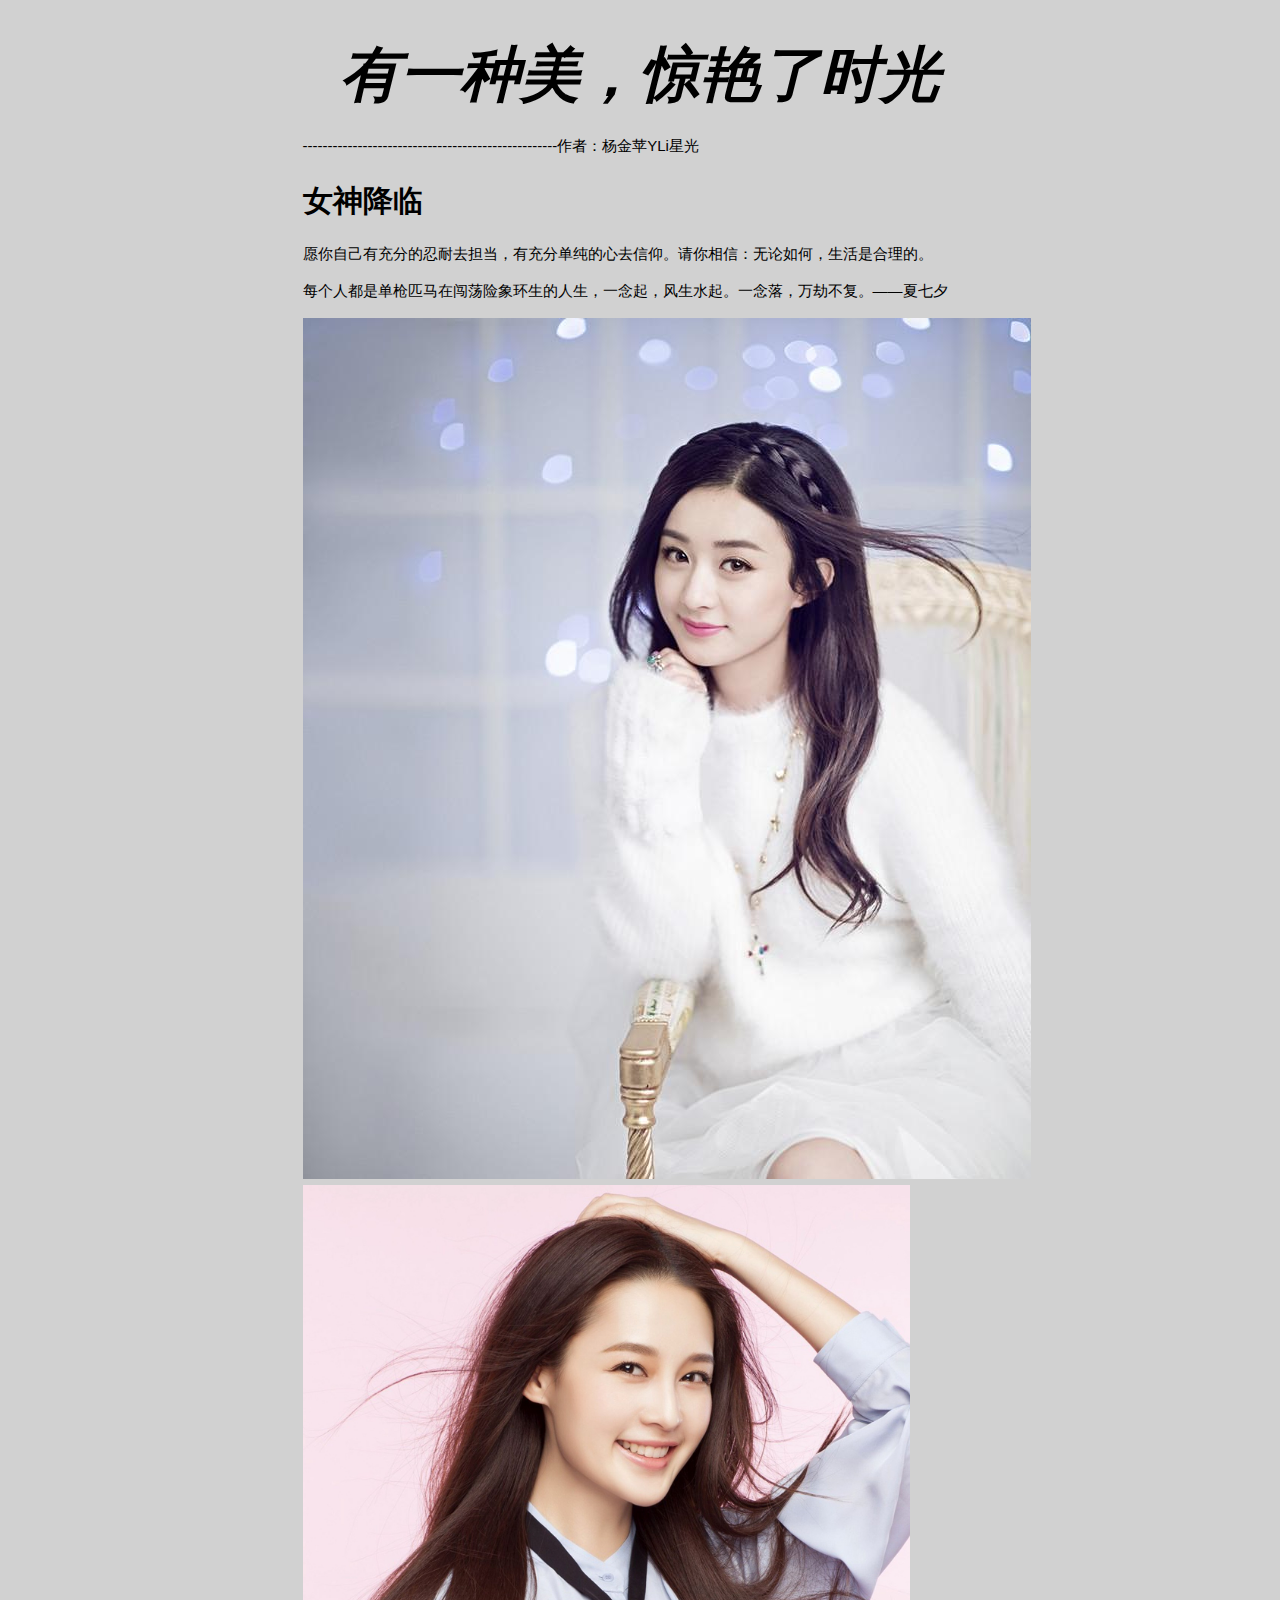
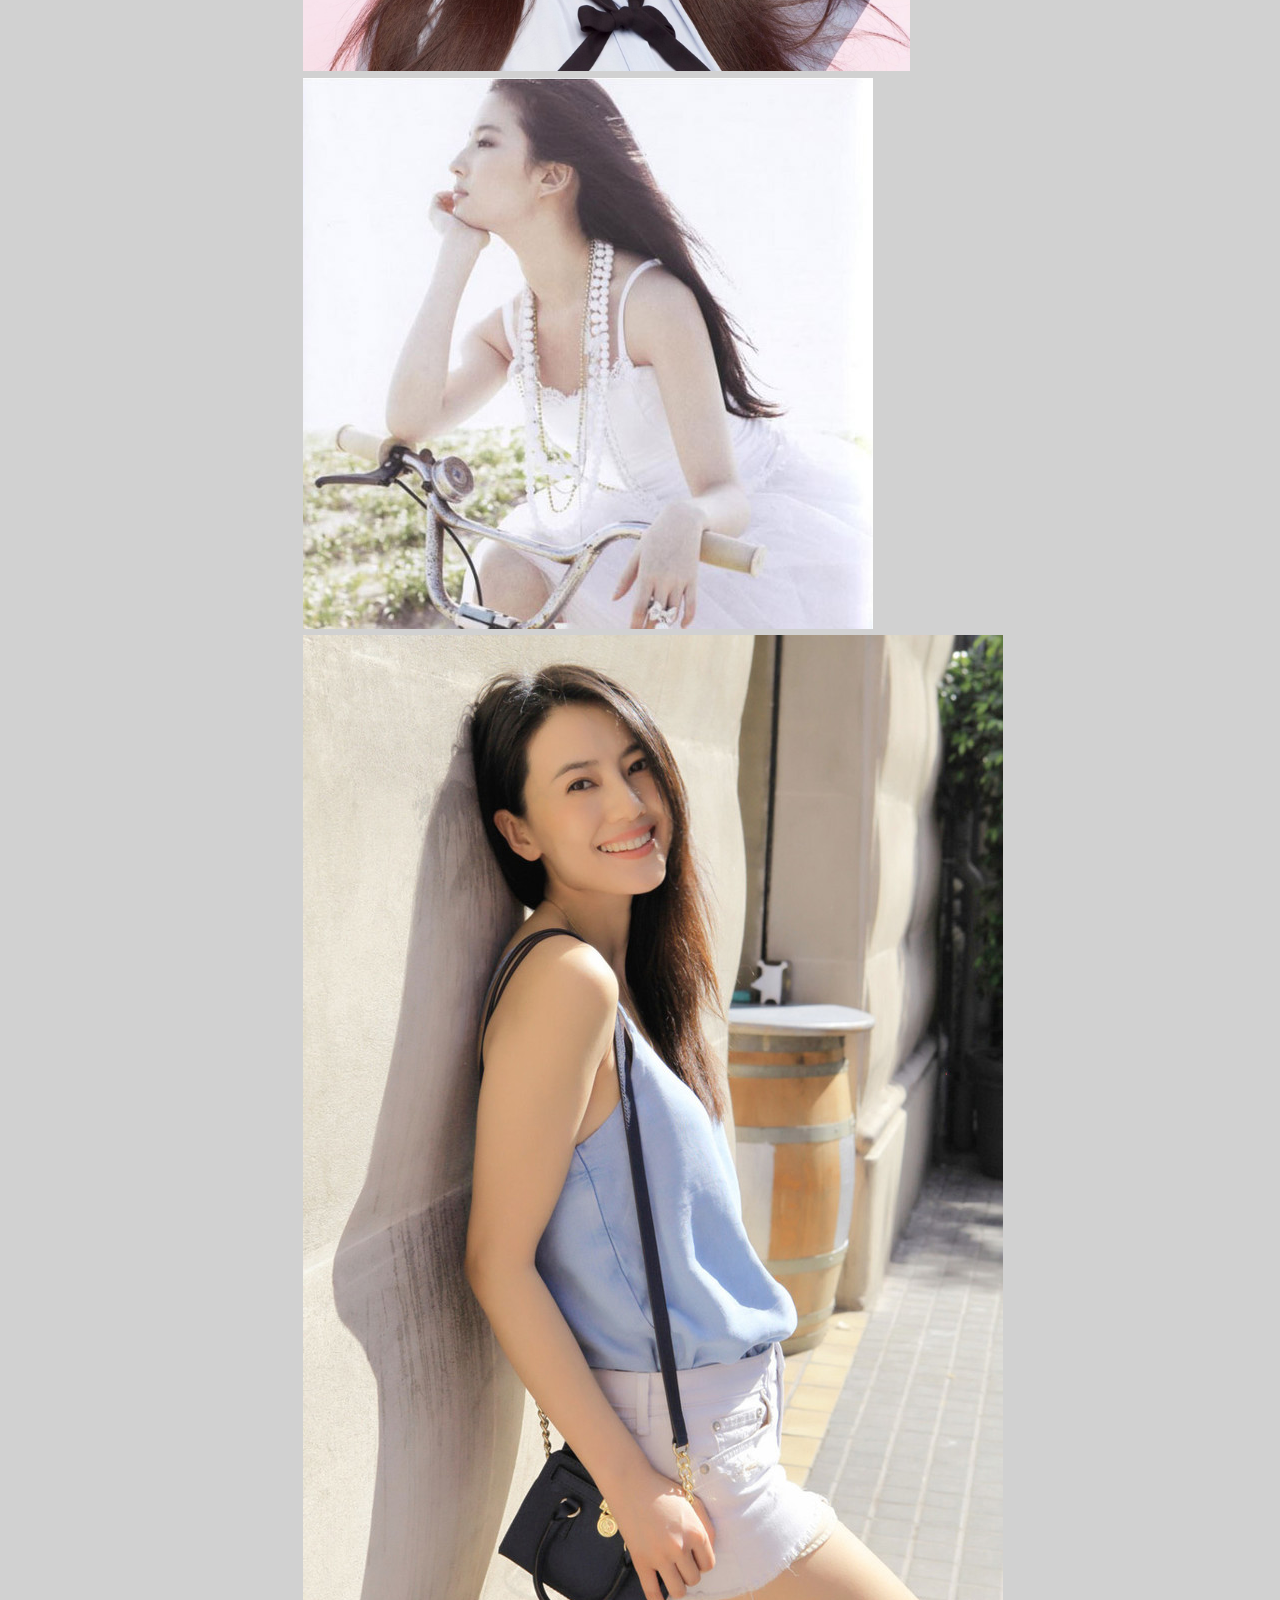
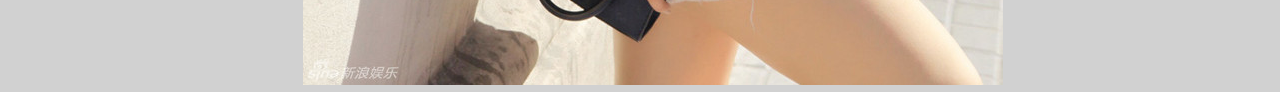
==== commit e29bd04d: "杨" ====
--- a/index.html
+++ b/index.html
@@ -22,7 +22,8 @@
 
   <div class="wrapper">
     <header>
-      <h1 class="title">有一种美，惊艳了时光-------------作者：杨金苹YLi星光</h1>
+      <h1 class="title">有一种美，惊艳了时光</h1>
+     <p>---------------------------------------------------作者：杨金苹YLi星光</p>
     </header>
     <h1>女神降临</h1>
     <p>愿你自己有充分的忍耐去担当，有充分单纯的心去信仰。请你相信：无论如何，生活是合理的。</p>
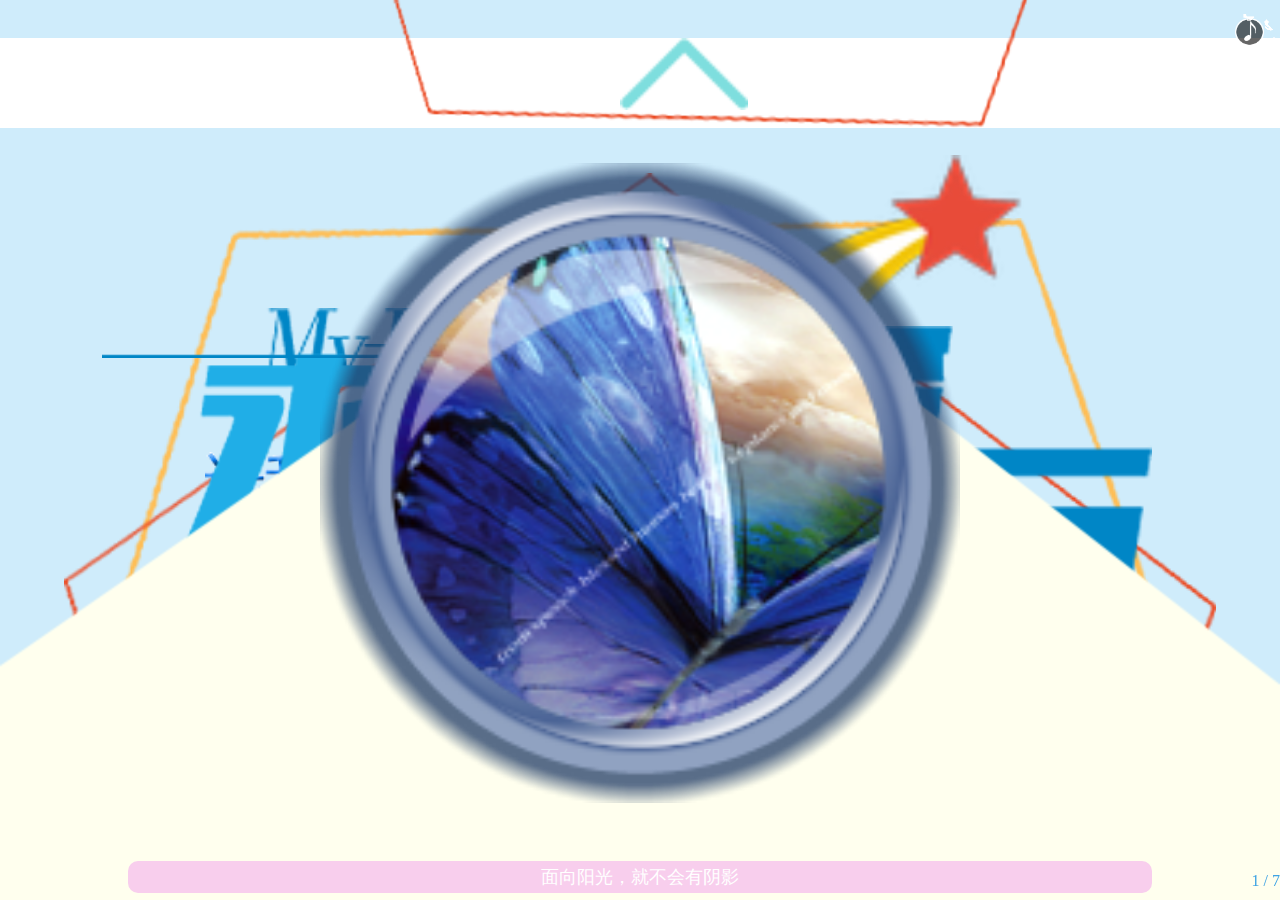
==== commit 66c9e74e: "我上传了个人主页" ====
--- a/index.html
+++ b/index.html
@@ -1,37 +1,915 @@
-﻿<!doctype html>
-<!-- The Time Machine GitHub pages theme was designed and developed by Jon Rohan, on Feb 7, 2012. -->
-<!-- Follow him for fun. http://twitter.com/jonrohan. Tail his code on https://github.com/jonrohan -->
-<html>
-<head>
-  <meta charset="utf-8">
-  <meta http-equiv="X-UA-Compatible" content="IE=edge,chrome=1">
-
-  <link rel="stylesheet" href="stylesheets/stylesheet.css" media="screen">
-  <link rel="stylesheet" href="stylesheets/github-dark.css">
-  <script type="text/javascript" src="https://ajax.googleapis.com/ajax/libs/jquery/1.7.1/jquery.min.js"></script>
-  <script type="text/javascript" src="javascripts/script.js"></script>
-
-  <title>YLi星光-杨金苹</title>
-  <meta name="description" content="this is my first git blog!">
-
-  <meta name="viewport" content="width=device-width,initial-scale=1">
-
-</head>
-
-<body>
-
-  <div class="wrapper">
-    <header>
-      <h1 class="title">有一种美，惊艳了时光</h1>
-     <p>---------------------------------------------------作者：杨金苹YLi星光</p>
-    </header>
-    <h1>女神降临</h1>
-    <p>愿你自己有充分的忍耐去担当，有充分单纯的心去信仰。请你相信：无论如何，生活是合理的。</p>
-      <p>每个人都是单枪匹马在闯荡险象环生的人生，一念起，风生水起。一念落，万劫不复。——夏七夕   </p>
-<img src="images/beauty.jpg" alt="" />
-<img src="images/beauty1.jpeg" alt="" style="width:90%;height: 90%"/>
-<img src="images/beauty2.jpg" alt="" />
-<img src="images/beauty3.jpeg" alt="" />
-  
-</body>
-</html>
+<!DOCTYPE html>
+<html lang="en">
+
+	<head>
+		<meta charset="UTF-8">
+		<title>微信推广</title>
+		<meta name="viewport" content="width=device-width, maximum-scale=1.0, minimum-scale=1.0, user-scalable=1.0, initial-scale=1.0">
+		<link rel="stylesheet" href="css/swiper-3.3.1.min.css">
+		<link rel="stylesheet" href="css/animate.min.css">
+		<script src="js/jquery-1.10.1.min.js"></script>
+		<script src="js/swiper-3.3.1.jquery.min.js"></script>
+		<script src="js/swiper.animate1.0.2.min.js"></script>
+		<script src="js/index.js" type="text/javascript" charset="utf-8"></script>
+		<style type="text/css">
+			* {
+				margin: 0;
+			}
+			
+			body,
+			html,
+			.swiper-container {
+				height: 100%;
+				font-size: 16px;
+				font-family: "microsoft yahei";
+			}
+			
+			.swiper-wrapCon img {
+				position: absolute;
+				width: 100%;
+			}
+			
+			.swiper-wrapCon {
+				padding: 10% 0;
+				background-color: #fff;
+			}
+			
+			.swiper-pagination {
+				text-align: right;
+				color: #3ea3e4;
+			}
+			
+			.slider-img {
+				height: 90%;
+				background: url(img/blue.png);
+			}
+			
+			.slider-img-two {
+				background: url(img/yellow.png);
+			}
+			
+			.slider-img .one-img1 {
+				top: 10%;
+				left: 5%;
+				width: 90%;
+			}
+			
+			.slider-img .one-img2 {
+				top: 5%;
+				left: 5%;
+				width: 90%;
+			}
+			
+			.slider-img .one-img3 {
+				top: 3%;
+				right: 20%;
+				width: 25%;
+			}
+			
+			.slider-img .one-img4 {
+				top: 20%;
+				left: 20%;
+				width: 30%;
+			}
+			
+			.slider-img .one-img5 {
+				top: 36%;
+				left: 16%;
+				width: 45%;
+			}
+			
+			.slider-img .one-img6 {
+				top: 25%;
+				left: 14%;
+				width: 36%;
+			}
+			
+			.slider-img .one-img7 {
+				top: 22%;
+				left: 50%;
+				width: 40%;
+			}
+			
+			.slider-img .one-img8 {
+				top: 24%;
+				left: 8%;
+				width: 40%;
+			}
+			
+			.slider-img .bg {
+				bottom: 8%;
+				left: 0;
+				width: 100%;
+			}
+			
+			.slider-img .yuan {
+				bottom: 25%;
+				left: 25%;
+				width: 50%;
+			}
+			
+			.music-move {
+				position: absolute;
+				top: 0.5rem;
+				right: 0;
+				width: 3rem;
+				height: 3rem;
+				z-index: 100;
+				background: url(img/move.gif);
+				background-size: contain;
+			}
+			
+			.music-img {
+				position: fixed;
+				width: 1.8rem;
+				height: 1.8rem;
+				top: 1.1rem;
+				right: 1rem;
+				z-index: 10;
+			}
+			
+			@keyframes rotate {
+				to {
+					transform: rotate(360deg);
+				}
+			}
+			
+			.music-stop {
+				animation: none;
+			}
+			
+			.music-img img {
+				width: 100%;
+				animation: rotate 1.5s linear infinite;
+			}
+			
+			.bottom-love {
+				position: absolute;
+				bottom: 15%;
+				width: 100%;
+				text-align: center;
+				height: 2rem;
+				line-height: 2rem;
+				color: #fff;
+				font-size: 1.1rem;
+			}
+			
+			.bottom-love span {
+				background-color: #f8ceed;
+				width: 80%;
+				display: inline-block;
+				text-align: center;
+				border-radius: 10px;
+			}
+			
+			.slider-img .two-img1 {
+				width: 60%;
+				top: 3%;
+				left: 2%;
+			}
+			
+			.slider-img .two-img2 {
+				width: 45%;
+				top: 5%;
+				left: 9%;
+			}
+			
+			.slider-img-two .two-img3 {
+				width: 51%;
+				top: 0.5%;
+				left: -1%;
+			}
+			
+			.slider-img-two .two-img4 {
+				width: 10%;
+				left: 55%;
+				top: 2%;
+				animation: rotateP linear 1s infinite;
+			}
+			
+			@keyframes rotateP {
+				to {
+					transform: rotate(360deg);
+				}
+			}
+			
+			.slider-img-two .two-img5 {
+				top: 8%;
+				width: 45%;
+				right: 0;
+			}
+			
+			.slider-img-two .two-img6 {
+				top: 2%;
+				width: 25%;
+				left: 68%;
+			}
+			
+			.slider-img-two .two-img7 {
+				top: 5%;
+				width: 30%;
+				left: 68%;
+			}
+			
+			.box-info {
+				width: 35%;
+				height: 100px;
+				position: absolute;
+				left: 67%;
+				top: 12%;
+				font-size: 1.1rem;
+				line-height: 40px;
+				color: rgb(45, 116, 156);
+			}
+			
+			.slider-img-two .two-img8 {
+				width: 70%;
+				top: 35%;
+				left: 4%;
+			}
+			
+			.slider-img-two .two-img9 {
+				width: 63%;
+				top: 36.5%;
+				left: 7.4%;
+			}
+			
+			.box-info-jie {
+				position: absolute;
+				left: 20%;
+				top: 40%;
+				width: 38%;
+				height: 140px;
+				overflow-y: auto;
+				font-size: 0.9rem;
+				background-color: #fffdcf;
+			}
+			
+			.box-info-jie em {
+				color: #0082c0;
+				font-weight: 900;
+				font-style: normal;
+			}
+			
+			.slider-img-two .two-img10 {
+				width: 20%;
+				top: 31%;
+				left: 68%;
+			}
+			
+			.slider-img-two .two-img11 {
+				width: 60%;
+				bottom: 10%;
+				right: 0;
+			}
+			
+			.slider-img-two .two-img12 {
+				width: 5%;
+				left: 89%;
+				top: 47%;
+			}
+			
+			.box-info-heart {
+				position: absolute;
+				top: 32%;
+				left: 72%;
+				width: 15%;
+				font-size: 21px;
+				color: #fff;
+			}
+			
+			.slider-img-two .two-img13 {
+				width: 25%;
+				left: 10%;
+				top: 73%;
+			}
+			
+			.box-info-ren {
+				position: absolute;
+				top: 75%;
+				left: 16%;
+				width: 15%;
+				font-size: 21px;
+				color: #fff;
+			}
+			
+			.slider-img-two .two-img14 {
+				left: 56.5%;
+				top: 62.5%;
+				width: 34%;
+			}
+			
+			.box-info-say {
+				position: absolute;
+				top: 67%;
+				left: 63%;
+				font-size: 21px;
+				color: #fff;
+				width: 17%;
+			}
+			
+			.slider-img .san-white {
+				top: 90%;
+				left: 50%;
+				width: 10%;
+				margin-left: -20px;
+				animation: moveUp linear 1s infinite;
+			}
+			
+			@keyframes moveUp {
+				from {
+					top: 90%;
+				}
+				to {
+					top: 87%;
+					opacity: 0.2;
+					filter: alpha(opacity=20);
+				}
+			}
+			
+			.slider-img-three .three-img1 {
+				top: 0;
+			}
+			
+			.slider-img-three .three-img2 {
+				top: -5%;
+				width: 55%;
+				left: 17%;
+			}
+			
+			.slider-img-three .three-img3 {
+				top: 2%;
+				width: 40%;
+				left: 20%;
+			}
+			
+			.slider-img-three .lineleft {
+				top: 5%;
+				width: 55%;
+				left: 0;
+			}
+			
+			.slider-img-three .lineright {
+				top: 20%;
+				width: 55%;
+				left: 40%;
+			}
+			
+			.slider-img-three .jingyan {
+				top: 9%;
+				width: 37%;
+				left: 47%;
+			}
+			
+			.slider-img-three .work {
+				top: 6%;
+				width: 34%;
+				left: 15%;
+			}
+			
+			.slider-img-three .shuxian {
+				bottom: 0;
+				width: 0.74%;
+				left: 48%;
+			}
+			
+			.slider-img-three .samedot {
+				width: 41%;
+			}
+			
+			.slider-img-three .hengDot {
+				top: 30%;
+				left: 9%;
+			}
+			
+			.slider-img-three .hengDot1 {
+				top: 40%;
+				left: 47%;
+			}
+			
+			.slider-img-three .hengDot2 {
+				top: 58%;
+				left: 9%;
+			}
+			
+			.slider-img-three .hengDot3 {
+				top: 70%;
+				left: 47%;
+			}
+			
+			.three-box1 {
+				position: absolute;
+				top: 32%;
+				width: 44%;
+				left: 3%;
+				color: rgba(0, 0, 0, 0.7);
+			}
+			
+			.three-box1 .jingyan-time {
+				top: -20%;
+				left: 20%;
+				position: absolute;
+			}
+			
+			.colorweight {
+				color: #006CCC;
+				font-weight: 900;
+			}
+			
+			.three-box2 {
+				position: absolute;
+				left: 50%;
+				top: 37.5%;
+				line-height: 1.5rem;
+				width: 44%;
+				color: rgba(0, 0, 0, 0.7);
+			}
+			
+			.three-box3 {
+				position: absolute;
+				top: 60%;
+				width: 44%;
+				left: 4%;
+				color: rgba(0, 0, 0, 0.7);
+			}
+			
+			.three-box3 .jingyan-time {
+				left: 20%;
+				top: -35%;
+				position: absolute;
+			}
+			
+			.three-box4 {
+				position: absolute;
+				top: 71.5%;
+				left: 50%;
+				color: rgba(0, 0, 0, 0.7);
+			}
+			
+			.three-box4 .jingyan-time {
+				top: -24%;
+				position: absolute;
+				left: 0;
+			}
+			
+			.slider-img-four .four-line {
+				width: 50%;
+				left: 0;
+				top: 0;
+			}
+			
+			.slider-img-four {
+				background: url(img/yellow.png);
+			}
+			
+			.slider-img-four .one-img1 {
+				width: 83%;
+				left: 15%;
+				top: 2%;
+			}
+			
+			.slider-img-four .one-img2 {
+				width: 22%;
+				left: 40%;
+				top: 25%;
+				animation: rotate linear 5s infinite;
+			}
+			
+			.slider-img-four .five-rotate1 {
+				width: 90%;
+				left: 9%;
+			}
+			
+			.slider-img-four .four-blue {
+				width: 80%;
+				left: 15%;
+				top: -2%;
+			}
+			
+			.slider-img-four .four-zhuanye {
+				top: 2%;
+				left: 14%;
+				width: 32%;
+			}
+			
+			.slider-img-four .four-nengli {
+				top: 10%;
+				left: 42%;
+				width: 30%;
+			}
+			
+			.slider-img-four .zyEnglish {
+				top: 13%;
+				left: 4%;
+				width: 40%;
+			}
+			
+			.slider-img-four .textsame {
+				color: #0596c5;
+				left: 5%;
+				right: 5%;
+			}
+			
+			.slider-img-four .four-text1 {
+				position: absolute;
+				top: 45%;
+			}
+			
+			.slider-img-four .four-text2 {
+				position: absolute;
+				top: 53%;
+			}
+			
+			.slider-img-four .four-text3 {
+				position: absolute;
+				top: 61%;
+			}
+			
+			.slider-img-four .four-text4 {
+				position: absolute;
+				top: 69%;
+			}
+			
+			.slider-img-four .four-text5 {
+				position: absolute;
+				top: 77%;
+			}
+			
+			.slider-img-five .green {
+				top: 50%;
+				left: 34%;
+				width: 30%;
+			}
+			
+			.slider-img-five .orange {
+				top: 70%;
+				left: 14%;
+				width: 30%;
+			}
+			
+			.slider-img-five .shenghong {
+				top: 70%;
+				left: 54%;
+				width: 30%;
+			}
+			
+			.slider-img-five .yixiang1 {
+				top: 55%;
+				left: 36%;
+				width: 30%;
+				z-index: 10;
+				color: #fff;
+			}
+			
+			.slider-img-five .yixiang2 {
+				top: 75%;
+				left: 16%;
+				width: 30%;
+				z-index: 10;
+				color: #fff;
+			}
+			
+			.slider-img-five .yixiang3 {
+				top: 75%;
+				left: 56%;
+				width: 30%;
+				z-index: 10;
+				color: #fff;
+			}
+			
+			.slider-img-five .fivelogo {
+				top: 30%;
+				width: 50%;
+				left: 40%;
+				transform: skewY(-10deg);
+			}
+			
+			.slider-img-six .jiaoyu {
+				left: 20%;
+				width: 40%;
+				top: 10%;
+			}
+			
+			.slider-img-six .beijing {
+				left: 57%;
+				width: 30%;
+				top: 20%;
+			}
+			
+			.slider-img-six .line {
+				left: 0;
+				width: 57%;
+				top: 25%;
+			}
+			
+			.slider-img-six .line1 {
+				left: 55%;
+				width: 57%;
+				top: 17%;
+			}
+			
+			.slider-img-six .textsame {
+				padding-top: 9%;
+			}
+			
+			.slider-img-six strong {
+				color: rgb(1, 112, 201);
+			}
+			
+			.slider-img-seven {
+				background: url(img/blue.png);
+			}
+			
+			.slider-img-seven .top-bg {
+				top: 0;
+			}
+			
+			.slider-img-seven .fiveblue {
+				top: 4%;
+				width: 70%;
+				left: 21%;
+				animation: rotate ease 3s infinite;
+			}
+			
+			.slider-img-seven .lianxi {
+				width: 26%;
+				top: 14%;
+				left: 28%;
+			}
+			
+			.slider-img-seven .lianxiEng {
+				width: 50%;
+				top: 24%;
+				right: 0;
+			}
+			
+			.slider-img-seven .line1 {
+				width: 60%;
+				top: 23%;
+				left: 40%;
+			}
+			
+			.slider-img-seven .blue-me {
+				font-size: 3rem;
+				color: #0373f4;
+				position: absolute;
+				top: 15%;
+				left: 53%;
+				font-weight: 900;
+				font-family: "宋体";
+				font-style: italic;
+			}
+			
+			.slider-img-seven .textsame {
+				color: #fff;
+				background-color: rgba(0, 0, 0, 0.4);
+				text-align: center;
+				border-radius: 5px;
+			}
+			
+			.slider-img-seven .four-text1 {
+				top: 70%;
+			}
+			
+			.slider-img-seven .four-text2 {
+				top: 74%;
+			}
+			
+			.slider-img-seven .four-text3 {
+				top: 78%;
+			}
+			
+			.slider-img-seven .four-text4 {
+				top: 82%;
+			}
+			
+			.slider-img-seven .myweixin {
+				top: 48%;
+				position: absolute;
+				width: 100%;
+				text-align: center;
+				background-color: none;
+			}
+			
+			.slider-img-seven .myweixin img {
+				width: 35%;
+				position: static;
+			}
+		</style>
+	</head>
+
+	<body>
+		<section>
+			<div class="music-move"></div>
+			<div class="music-img">
+				<img class="music-btn" src="img/music.png" alt="" />
+			</div>
+			<audio id="music-audio" src="audio/audio.mp3" class="audio" loop="true" autoplay="autoplay" preload="">
+			</audio>
+
+		</section>
+		<div class="swiper-container">
+			<div class="swiper-wrapper swiper-wrapCon">
+				<div class="swiper-slide slider1">
+					<div class="slider-img">
+						<img src="img/five1.png" class="one-img1 ani bg" swiper-animate-effect="rotateIn" swiper-animate-duration="2s" swiper-animate-delay="2.8s" alt="">
+						<img class="ani one-img2" swiper-animate-effect="rotateIn" swiper-animate-duration=".6s" src="img/five2.png" class="five-rotate" alt="">
+						<img class="ani one-img3" swiper-animate-effect="bounceInRight" swiper-animate-duration="1s" swiper-animate-delay="2s" src="img/icon2.png" alt="">
+						<img class="ani one-img4" swiper-animate-effect="bounceInLeft" swiper-animate-duration="1s" swiper-animate-delay="1.5s" src="img/myresume.png" alt="">
+						<img class="ani one-img5" swiper-animate-effect="bounceInRight" swiper-animate-duration="1s" swiper-animate-delay="1.5s" src="img/panel1-word.png" alt="">
+						<img class="ani one-img6" swiper-animate-effect="bounceInLeft" swiper-animate-duration="1s" swiper-animate-delay="0.6s" src="img/panel1-qiuzhi.png" alt="">
+						<img class="ani one-img7" swiper-animate-effect="bounceInRight" swiper-animate-duration="1s" swiper-animate-delay="0.6s" src="img/panel1-jianli.png" alt="">
+						<img class="ani one-img8" swiper-animate-effect="bounceInLeft" swiper-animate-duration="1s" swiper-animate-delay="2s" src="img/panel1-line.png" alt="">
+						<img class="ani bg" swiper-animate-effect="zoomIn" swiper-animate-duration="0.2s" swiper-animate-delay="3s" src="img/panel1-bg.png" alt="">
+						<img src="img/yuan.png" alt="" class="ani yuan" swiper-animate-effect="zoomIn" swiper-animate-duration="1s" swiper-animate-delay="2s">
+						<div class="bottom-love ani" swiper-animate-effect="zoomIn" swiper-animate-duration="1s" swiper-animate-delay="2.5s"><span>面向阳光，就不会有阴影</span></div>
+						<img class="san-white" src="img/3.png" alt="" />
+					</div>
+				</div>
+				<div class="swiper-slide slider1">
+					<div class="slider-img slider-img-two">
+						<img src="img/two-pur.png" alt="" class="two-img1 ani" swiper-animate-effect="zoomIn" swiper-animate-duration="1s">
+						<img class="two-img2 ani" src="img/qtww.png" swiper-animate-effect="zoomIn" swiper-animate-duration="1s" swiper-animate-delay="1s" alt="" />
+						<img src="img/two-line4.png" alt="" class="two-img3 ani" swiper-animate-effect="fadeInLeft" swiper-animate-duration="1s" swiper-animate-delay="1.5s">
+						<img src="img/two-pink.png" alt="" class="two-img4">
+						<img src="img/two-line5.png" alt="" class="two-img5 ani" swiper-animate-effect="fadeInLeft" swiper-animate-duration="1.5s" swiper-animate-delay="3s">
+						<img src="img/two-img1.png" alt="" class="two-img6 ani" swiper-animate-effect="fadeInRight" swiper-animate-duration="1s" swiper-animate-delay="3s">
+						<img src="img/two-img2.png" alt="" class="two-img7 ani" swiper-animate-effect="fadeInRight" swiper-animate-duration="1s" swiper-animate-delay="3s">
+						<div class="box-info ani" swiper-animate-effect="fadeInRight" swiper-animate-duration="0.7s" swiper-animate-delay="3s">
+							<div>姓名:杨金苹</div>
+							<div>性别:女</div>
+							<div>年龄:21</div>
+						</div>
+						<img src="img/fiveblue.png" alt="" class="two-img8 ani" swiper-animate-effect="rotateIn" swiper-animate-duration="0.7s" swiper-animate-delay="2.5s">
+						<img src="img/fiveblue.png" alt="" class="two-img9 ani" swiper-animate-effect="rotateIn" swiper-animate-duration="1s" swiper-animate-delay="2.8s">
+						<div class="box-info-jie ani" swiper-animate-effect="fadeInLeft" swiper-animate-duration="1s" swiper-animate-delay="2s">
+							<span><em>*_*</em>个人简介:主要做前端开发</span>
+							<span>本人有着一年多的前端开发经验，我喜欢前端开发这个工作，并能熟练使用HTML、CSS、Javascript，
+            		通过使用HTML5、CSS3、jQuery等实现页面开发，在工作中我会竭尽所能得把每项工作做好。有较好的沟通交流与学习能力。</span>
+
+						</div>
+						<img src="img/two-or.png" alt="" class="two-img10 ani" swiper-animate-effect="bounceInUp" swiper-animate-duration="1.5s" swiper-animate-delay="3.5s">
+						<img src="img/two-line1.png" alt="" class="two-img11 ani" swiper-animate-effect="fadeInRight" swiper-animate-duration="1s" swiper-animate-delay="1.8s">
+						<img src="img/two-blue.png" alt="" class="two-img12 ani" swiper-animate-effect="bounceInUp" swiper-animate-duration="1.5s" swiper-animate-delay="3.5s">
+						<div class="box-info-heart ani" swiper-animate-effect="zoomIn" swiper-animate-duration="1s" swiper-animate-delay="4s">专心致志</div>
+						<img src="img/two-ligntblue.png" alt="" class="two-img13 ani" swiper-animate-effect="bounceInUp" swiper-animate-duration="1.5s" swiper-animate-delay="3.5s">
+						<div class="box-info-ren ani" swiper-animate-effect="zoomIn" swiper-animate-duration="1s" swiper-animate-delay="4s">认真勤奋</div>
+						<img src="img/two-green.png" alt="" class="two-img14 ani" swiper-animate-effect="bounceInUp" swiper-animate-duration="1.5s" swiper-animate-delay="3.5s">
+						<div class="box-info-say ani" swiper-animate-effect="zoomIn" swiper-animate-duration="1s" swiper-animate-delay="4s">爱沟通爱前端</div>
+						<img class="san-white" src="img/3.png" alt="" />
+					</div>
+				</div>
+
+				<div class="swiper-slide slider1">
+					<div class="slider-img slider-img-four slider-img-six">
+						<img src="img/two-line4.png" class="four-line ani" swiper-animate-effect="zoomIn" swiper-animate-duration="1s" alt="" />
+						<img src="img/five1.png" class="one-img1 bg ani" swiper-animate-effect="rotateInDownLeft" swiper-animate-duration="1s" swiper-animate-delay="0.5s" alt="">
+						<img class="four-blue ani" swiper-animate-effect="rotateInDownRight" swiper-animate-duration="1s" src="img/five2.png" swiper-animate-delay="1.5s" alt="">
+						<img class="san-white" src="img/3.png" alt="" />
+						<img src="img/jiaoyu.png" class="jiaoyu ani" swiper-animate-effect="bounceInLeft" swiper-animate-duration="1s" swiper-animate-delay="3s" alt="" />
+						<img src="img/beijing.png" class="beijing ani" swiper-animate-effect="bounceInRight" swiper-animate-duration="1s" swiper-animate-delay="3s" alt="" />
+						<img src="img/panel1-line.png" class="line ani" swiper-animate-effect="fadeInLeft" swiper-animate-duration="1.5s" swiper-animate-delay="2s" alt="" />
+						<img src="img/three-line.png" class="line1 ani" swiper-animate-effect="fadeInRight" swiper-animate-duration="1.5s" swiper-animate-delay="2.5s" alt="" />
+						<div class="four-text1 textsame ani" swiper-animate-effect="fadeInLeft" swiper-animate-duration="1.5s" swiper-animate-delay="3.4s">
+							<strong>毕业院校:</strong>&nbsp;河南工程学院
+						</div>
+						<div class="four-text2 textsame ani" swiper-animate-effect="fadeInLeft" swiper-animate-duration="1.5s" swiper-animate-delay="4s">
+							<strong>专业:</strong>&nbsp;计算机信息管理
+						</div>
+						<div class="four-text3 textsame ani" swiper-animate-effect="fadeInLeft" swiper-animate-duration="1.5s" swiper-animate-delay="4.6s">
+							<strong>实训:</strong>&nbsp;老师带着做前端项目、假期计算机实习、学习web前端页面开发。
+						</div>
+						<div class="four-text4 textsame ani" swiper-animate-effect="fadeInLeft" swiper-animate-duration="1.5s" swiper-animate-delay="5.2s">
+							<strong>在校活动&获奖:</strong>&nbsp;在校是社团负责人之一；获三好学生、优秀团员、国家励志奖学金。
+						</div>
+					</div>
+				</div>
+
+				<div class="swiper-slide slider1">
+					<div class="slider-img slider-img-three">
+						<img src="img/three-top.png" alt="" class="three-img1 ani" swiper-animate-effect="fadeInDown" swiper-animate-duration="1s">
+						<img src="img/three-wang.png" alt="" class="three-img2 ani" swiper-animate-effect="bounceInDown" swiper-animate-duration="1s" swiper-animate-delay="1.5s">
+						<img src="img/three-English.png" alt="" class="three-img3 ani" swiper-animate-effect="rollIn" swiper-animate-duration="1s" swiper-animate-delay="2.5s">
+						<img class="lineleft ani" src="img/panel1-line.png" alt="" swiper-animate-effect="fadeInLeft" swiper-animate-duration="1s" swiper-animate-delay="2s" />
+						<img class="lineright ani" src="img/three-line.png" alt="" swiper-animate-effect="fadeInRight" swiper-animate-duration="1s" swiper-animate-delay="2s" />
+						<img class="ani work" swiper-animate-effect="bounceInLeft" swiper-animate-duration="1s" swiper-animate-delay="1s" src="img/three-work.png" alt="">
+						<img class="ani jingyan" swiper-animate-effect="bounceInRight" swiper-animate-duration="1s" swiper-animate-delay="1s" src="img/three-jingyan.png" alt="">
+						<img class="ani shuxian" swiper-animate-effect="zoomIn" swiper-animate-duration="0.5s" swiper-animate-delay="3s" src="img/three-shuxian.png" alt="">
+						<img src="img/three-zong.png" alt="" class="hengDot samedot ani" swiper-animate-effect="bounceIn" swiper-animate-duration="1.4s" swiper-animate-delay="3.5s">
+						<img src="img/three-zongfan.png" alt="" class="hengDot1 samedot ani" swiper-animate-effect="bounceIn" swiper-animate-duration="1s" swiper-animate-delay="4s">
+						<img src="img/three-zong.png" alt="" class="hengDot2 samedot ani" swiper-animate-effect="bounceIn" swiper-animate-duration="1s" swiper-animate-delay="4.5s">
+						<img src="img/three-zongfan.png" alt="" class="hengDot3 samedot ani" swiper-animate-effect="bounceIn" swiper-animate-duration="1s" swiper-animate-delay="5s">
+						<img class="san-white" src="img/3.png" alt="" />
+						<div class="three-box1 ani" swiper-animate-effect="bounceIn" swiper-animate-duration="1.4s" swiper-animate-delay="3.5s">
+							<div class="jingyan-time colorweight">2014年</div>
+							<div class="jingyan-con">1.在学校跟着老师做项目:学生信息管理系统</div>
+							<div class="jingyan-text">2.用自己所学的web前端语言、数据库SQL Sever等相关知识</div>
+							<div class="jingyan-text">3.学习HTML、PS、flash等多媒体应用</div>
+						</div>
+						<div class="three-box2 ani" swiper-animate-effect="bounceIn" swiper-animate-duration="1s" swiper-animate-delay="4s">
+							<div class="jingyan-time colorweight">2014-2015</div>
+							<div class="jingyan-con">在假期做一些与计算机相关的公司做实习</div>
+						</div>
+						<div class="three-box3 ani" swiper-animate-effect="bounceIn" swiper-animate-duration="1s" swiper-animate-delay="4.5s">
+							<div class="jingyan-time colorweight">2015.7-2015.9</div>
+							<div class="jingyan-con">在苏州佳士达电子有限公司</div>
+							<div class="jingyan-text">主要负责流水线上的计算机的操作</div>
+						</div>
+						<div class="three-box4 ani" swiper-animate-effect="bounceIn" swiper-animate-duration="1s" swiper-animate-delay="5s">
+							<div class="jingyan-time colorweight">2015.10-2016.9</div>
+							<div class="jingyan-con">在郑州云网科技有限公司工作</div>
+							<div class="jingyan-text">主要从事图形设计、编写代码、网站设计和程序开发等工作。</div>
+						</div>
+					</div>
+				</div>
+
+				<div class="swiper-slide slider1">
+					<div class="slider-img slider-img-four">
+						<img src="img/two-line4.png" class="four-line ani" swiper-animate-effect="zoomIn" swiper-animate-duration="1s" alt="" />
+						<img src="img/five1.png" class="one-img1 bg ani" swiper-animate-effect="rotateInDownLeft" swiper-animate-duration="1.5s" swiper-animate-delay="0.5s" alt="">
+						<img class="one-img2">
+						<img class="four-blue  ani" swiper-animate-effect="rotateInDownRight" swiper-animate-duration="1.5s" src="img/five2.png" swiper-animate-delay="1.5s" alt="">
+						<img class="san-white" src="img/3.png" alt="" />
+						<img src="img/zhuanye.png" class="four-zhuanye ani" swiper-animate-effect="bounceInLeft" swiper-animate-duration="1.5s" swiper-animate-delay="2s" alt="" />
+						<img src="img/nengli.png" class="four-nengli ani" swiper-animate-effect="bounceInRight" swiper-animate-duration="1.5s" swiper-animate-delay="2s" alt="" />
+						<img src="img/zyEnglish.png" class="zyEnglish ani" swiper-animate-effect="fadeInLeft" swiper-animate-duration="1.5s" swiper-animate-delay="2s" alt="" />
+						<div class="four-text1 textsame ani" swiper-animate-effect="fadeInLeft" swiper-animate-duration="1.5s" swiper-animate-delay="2.8s">
+							--熟练使用:HTML5、CSS3、jQuery等语言编写程序代码
+						</div>
+						<div class="four-text2 textsame ani" swiper-animate-effect="fadeInLeft" swiper-animate-duration="1.5s" swiper-animate-delay="3.6s">
+							--掌握:JSON、AJAX、XML等数据语言，用弹性布局做移动开发
+						</div>
+						<div class="four-text3 textsame ani" swiper-animate-effect="fadeInLeft" swiper-animate-duration="1.5s" swiper-animate-delay="4.4s">
+							--技能:会Photoshop软件，会用版本管理工具
+						</div>
+						<div class="four-text4 textsame ani" swiper-animate-effect="fadeInLeft" swiper-animate-duration="1.5s" swiper-animate-delay="5.2s">
+							--框架:熟练运用bootstrap框架，对sass、zepto、React、Angular框架有一定的了解
+						</div>
+						<div class="four-text5 textsame ani" swiper-animate-effect="fadeInLeft" swiper-animate-duration="1.5s" swiper-animate-delay="6s">
+							--其他能力:有较好的沟通交流、与团队协作的能力以及很好的学习、自学能力。
+						</div>
+
+					</div>
+				</div>
+
+				<div class="swiper-slide slider1">
+					<div class="slider-img slider-img-four slider-img-five">
+						<img src="img/two-line4.png" class="four-line ani" swiper-animate-effect="zoomIn" swiper-animate-duration="1s" alt="" />
+						<img src="img/five1.png" class="one-img1 bg ani" swiper-animate-effect="rotateInDownLeft" swiper-animate-duration="1s" swiper-animate-delay="0.5s" alt="">
+						<img class="four-blue ani" swiper-animate-effect="rotateInDownRight" swiper-animate-duration="1s" src="img/five2.png" swiper-animate-delay="1.5s" alt="">
+						<img class="san-white" src="img/3.png" alt="" />
+						<img src="img/qiuzhi.png" class="four-zhuanye ani" swiper-animate-effect="bounceInLeft" swiper-animate-duration="1s" swiper-animate-delay="2s" alt="" />
+						<img src="img/yiixang.png" class="four-nengli ani" swiper-animate-effect="bounceInRight" swiper-animate-duration="1s" swiper-animate-delay="2s" alt="" />
+						<img src="img/qzyxEng.png" class="zyEnglish ani" swiper-animate-effect="fadeInLeft" swiper-animate-duration="1.5s" swiper-animate-delay="2s" alt="" />
+						<img src="img/fivelogo.png" class="fivelogo ani" swiper-animate-effect="bounceInUp" swiper-animate-duration="2s" swiper-animate-delay="3s" alt="" />
+						<div class="four-text1 yixiang1 textsame ani" swiper-animate-effect="fadeInLeft" swiper-animate-duration="1s" swiper-animate-delay="3.5s">
+							web前端开发
+						</div>
+						<div class="four-text2 yixiang2 textsame ani" swiper-animate-effect="fadeInLeft" swiper-animate-duration="1s" swiper-animate-delay="4s">
+							前端移动开发
+						</div>
+						<div class="four-text3 yixiang3 textsame ani" swiper-animate-effect="fadeInLeft" swiper-animate-duration="1s" swiper-animate-delay="4.5s">
+							微场景开发等
+						</div>
+						<img src="img/green.png" class="green ani" swiper-animate-effect="bounceIn" swiper-animate-duration="1.4s" swiper-animate-delay="2.5s" alt="" />
+						<img src="img/two-or.png" class="orange ani" swiper-animate-effect="bounceIn" swiper-animate-duration="1.4s" swiper-animate-delay="2.5s" alt="" alt="" />
+						<img src="img/shenghong.png" class="shenghong ani" swiper-animate-effect="bounceIn" swiper-animate-duration="1.4s" swiper-animate-delay="2.5s" alt="" alt="" />
+					</div>
+				</div>
+
+				<div class="swiper-slide slider1">
+					<div class="slider-img slider-img-four slider-img-seven">
+						<img src="img/top-bg.png" class="top-bg ani" swiper-animate-effect="fadeInDown" swiper-animate-duration="1s" alt="" />
+						<img src="img/two-line4.png" class="four-line ani" swiper-animate-effect="zoomIn" swiper-animate-duration="1s" swiper-animate-delay="1s" alt="" />
+						<img src="img/five1.png" class="one-img1 bg ani" swiper-animate-effect="rotateInDownLeft" swiper-animate-duration="1s" swiper-animate-delay="1.5s" alt="">
+						<img class="four-blue fiveblue" src="img/five2.png" alt="">
+						<img class="san-white" src="img/3.png" alt="" />
+						<img src="img/lianxi.png" class="lianxi ani" swiper-animate-effect="bounceInRight" swiper-animate-duration="1s" swiper-animate-delay="2s" alt="" />
+						<img src="img/lianxiEng.png" class="lianxiEng ani" swiper-animate-effect="bounceInRight" swiper-animate-duration="1s" swiper-animate-delay="2.5s" alt="" />
+						<img src="img/three-line.png" class="line1 ani" swiper-animate-effect="fadeInUp" swiper-animate-duration="1.5s" swiper-animate-delay="3s" alt="" />
+						<span class="blue-me ani" swiper-animate-effect="bounceIn" swiper-animate-duration="2s" swiper-animate-delay="3s">我</span>
+						<div class="myweixin ani" swiper-animate-effect="zoomIn" swiper-animate-duration="1s" swiper-animate-delay="3.5s">
+							<img src="img/weixin.png" alt="" />
+						</div>
+						<div class="four-text1 textsame ani" swiper-animate-effect="fadeInLeft" swiper-animate-duration="1.5s" swiper-animate-delay="2.8s">
+							电话:&nbsp;15138679440
+						</div>
+						<div class="four-text2 textsame ani" swiper-animate-effect="fadeInLeft" swiper-animate-duration="1.5s" swiper-animate-delay="3.6s">
+							QQ:&nbsp;1728483517
+						</div>
+						<div class="four-text3 textsame ani" swiper-animate-effect="fadeInLeft" swiper-animate-duration="1.5s" swiper-animate-delay="4.4s">
+							微信:&nbsp;ping1728483517
+						</div>
+						<div class="four-text4 textsame ani" swiper-animate-effect="fadeInLeft" swiper-animate-duration="1.5s" swiper-animate-delay="5.2s">
+							邮箱:&nbsp;yangjinpingchn@163.com
+						</div>
+					</div>
+				</div>
+
+			</div>
+
+			<div class="swiper-pagination"></div>
+		</div>
+	</body>
+
+</html>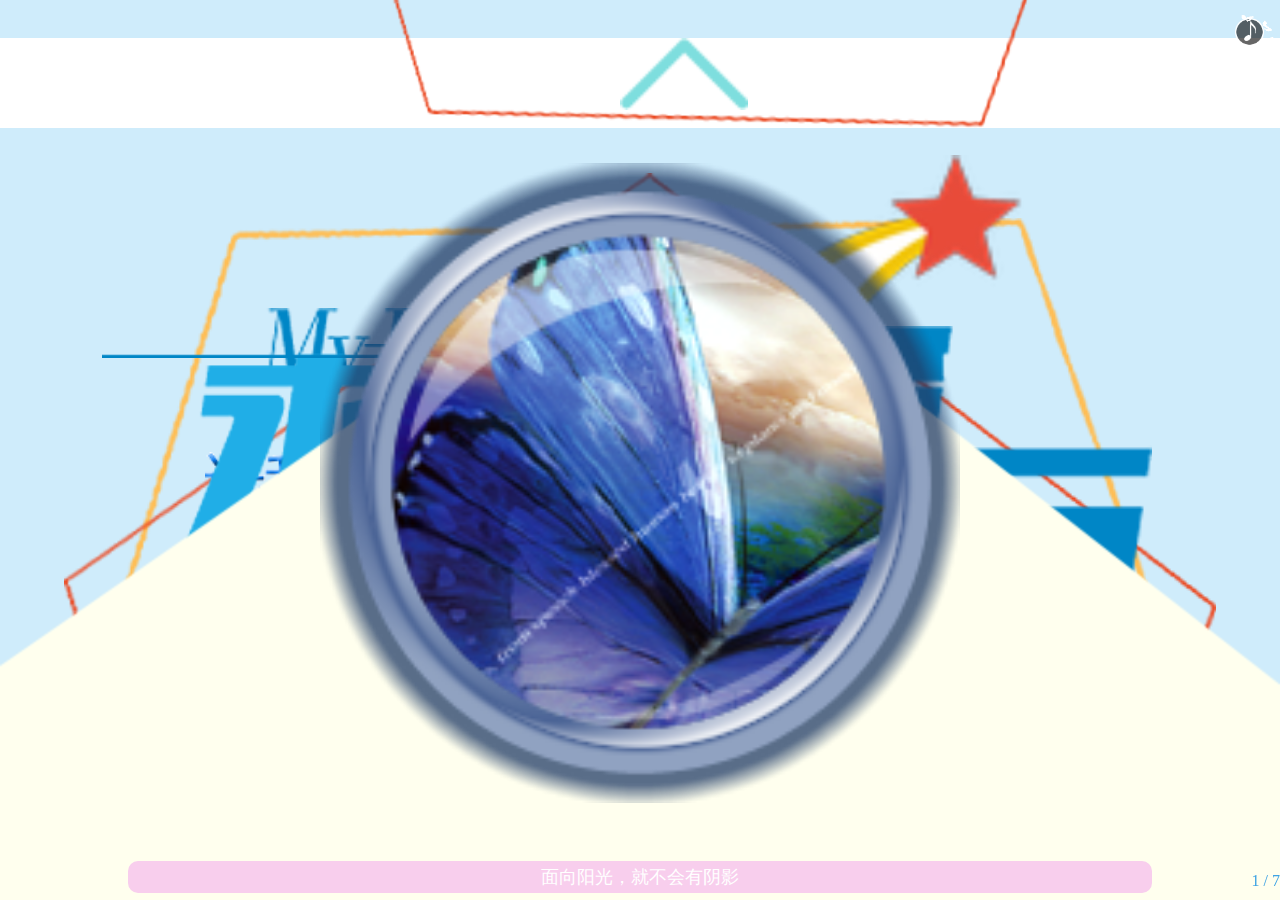
==== commit 8e723453: "修改个人主页" ====
--- a/index.html
+++ b/index.html
@@ -3,7 +3,7 @@
 
 	<head>
 		<meta charset="UTF-8">
-		<title>微信推广</title>
+		<title>我的主页</title>
 		<meta name="viewport" content="width=device-width, maximum-scale=1.0, minimum-scale=1.0, user-scalable=1.0, initial-scale=1.0">
 		<link rel="stylesheet" href="css/swiper-3.3.1.min.css">
 		<link rel="stylesheet" href="css/animate.min.css">
@@ -738,13 +738,13 @@
 						<div class="box-info ani" swiper-animate-effect="fadeInRight" swiper-animate-duration="0.7s" swiper-animate-delay="3s">
 							<div>姓名:杨金苹</div>
 							<div>性别:女</div>
-							<div>年龄:21</div>
+							<div>年龄:22</div>
 						</div>
 						<img src="img/fiveblue.png" alt="" class="two-img8 ani" swiper-animate-effect="rotateIn" swiper-animate-duration="0.7s" swiper-animate-delay="2.5s">
 						<img src="img/fiveblue.png" alt="" class="two-img9 ani" swiper-animate-effect="rotateIn" swiper-animate-duration="1s" swiper-animate-delay="2.8s">
 						<div class="box-info-jie ani" swiper-animate-effect="fadeInLeft" swiper-animate-duration="1s" swiper-animate-delay="2s">
 							<span><em>*_*</em>个人简介:主要做前端开发</span>
-							<span>本人有着一年多的前端开发经验，我喜欢前端开发这个工作，并能熟练使用HTML、CSS、Javascript，
+							<span>本人有着2年的前端开发经验，我喜欢前端开发这个工作，并能熟练使用HTML、CSS、Javascript，
             		通过使用HTML5、CSS3、jQuery等实现页面开发，在工作中我会竭尽所能得把每项工作做好。有较好的沟通交流与学习能力。</span>
 
 						</div>
@@ -774,13 +774,13 @@
 							<strong>毕业院校:</strong>&nbsp;河南工程学院
 						</div>
 						<div class="four-text2 textsame ani" swiper-animate-effect="fadeInLeft" swiper-animate-duration="1.5s" swiper-animate-delay="4s">
-							<strong>专业:</strong>&nbsp;计算机信息管理
+							<strong>专业:</strong>&nbsp;软件工程
 						</div>
 						<div class="four-text3 textsame ani" swiper-animate-effect="fadeInLeft" swiper-animate-duration="1.5s" swiper-animate-delay="4.6s">
-							<strong>实训:</strong>&nbsp;老师带着做前端项目、假期计算机实习、学习web前端页面开发。
+							<strong>在校收获:</strong>&nbsp;在学校学习了有关计算机的专业知识，收获很多。
 						</div>
 						<div class="four-text4 textsame ani" swiper-animate-effect="fadeInLeft" swiper-animate-duration="1.5s" swiper-animate-delay="5.2s">
-							<strong>在校活动&获奖:</strong>&nbsp;在校是社团负责人之一；获三好学生、优秀团员、国家励志奖学金。
+							<strong>在校活动&获奖:</strong>&nbsp;获三好学生、优秀团员、国家励志奖学金。
 						</div>
 					</div>
 				</div>
@@ -807,18 +807,13 @@
 							<div class="jingyan-text">3.学习HTML、PS、flash等多媒体应用</div>
 						</div>
 						<div class="three-box2 ani" swiper-animate-effect="bounceIn" swiper-animate-duration="1s" swiper-animate-delay="4s">
-							<div class="jingyan-time colorweight">2014-2015</div>
-							<div class="jingyan-con">在假期做一些与计算机相关的公司做实习</div>
-						</div>
-						<div class="three-box3 ani" swiper-animate-effect="bounceIn" swiper-animate-duration="1s" swiper-animate-delay="4.5s">
-							<div class="jingyan-time colorweight">2015.7-2015.9</div>
-							<div class="jingyan-con">在苏州佳士达电子有限公司</div>
-							<div class="jingyan-text">主要负责流水线上的计算机的操作</div>
+							<div class="jingyan-time colorweight">2015-2016</div>
+							<div class="jingyan-con">上海亿用信息科技有限公司</div>
 						</div>
 						<div class="three-box4 ani" swiper-animate-effect="bounceIn" swiper-animate-duration="1s" swiper-animate-delay="5s">
 							<div class="jingyan-time colorweight">2015.10-2016.9</div>
-							<div class="jingyan-con">在郑州云网科技有限公司工作</div>
-							<div class="jingyan-text">主要从事图形设计、编写代码、网站设计和程序开发等工作。</div>
+							<div class="jingyan-con">上海谋乐网络科技有限公司</div>
+							<div class="jingyan-text">主要从事编写代码、效果实现和后台数据交互等工作。</div>
 						</div>
 					</div>
 				</div>
@@ -869,7 +864,7 @@
 							前端移动开发
 						</div>
 						<div class="four-text3 yixiang3 textsame ani" swiper-animate-effect="fadeInLeft" swiper-animate-duration="1s" swiper-animate-delay="4.5s">
-							微场景开发等
+							Html5、CSS3
 						</div>
 						<img src="img/green.png" class="green ani" swiper-animate-effect="bounceIn" swiper-animate-duration="1.4s" swiper-animate-delay="2.5s" alt="" />
 						<img src="img/two-or.png" class="orange ani" swiper-animate-effect="bounceIn" swiper-animate-duration="1.4s" swiper-animate-delay="2.5s" alt="" alt="" />
@@ -912,4 +907,4 @@
 		</div>
 	</body>
 
-</html>+</html>
